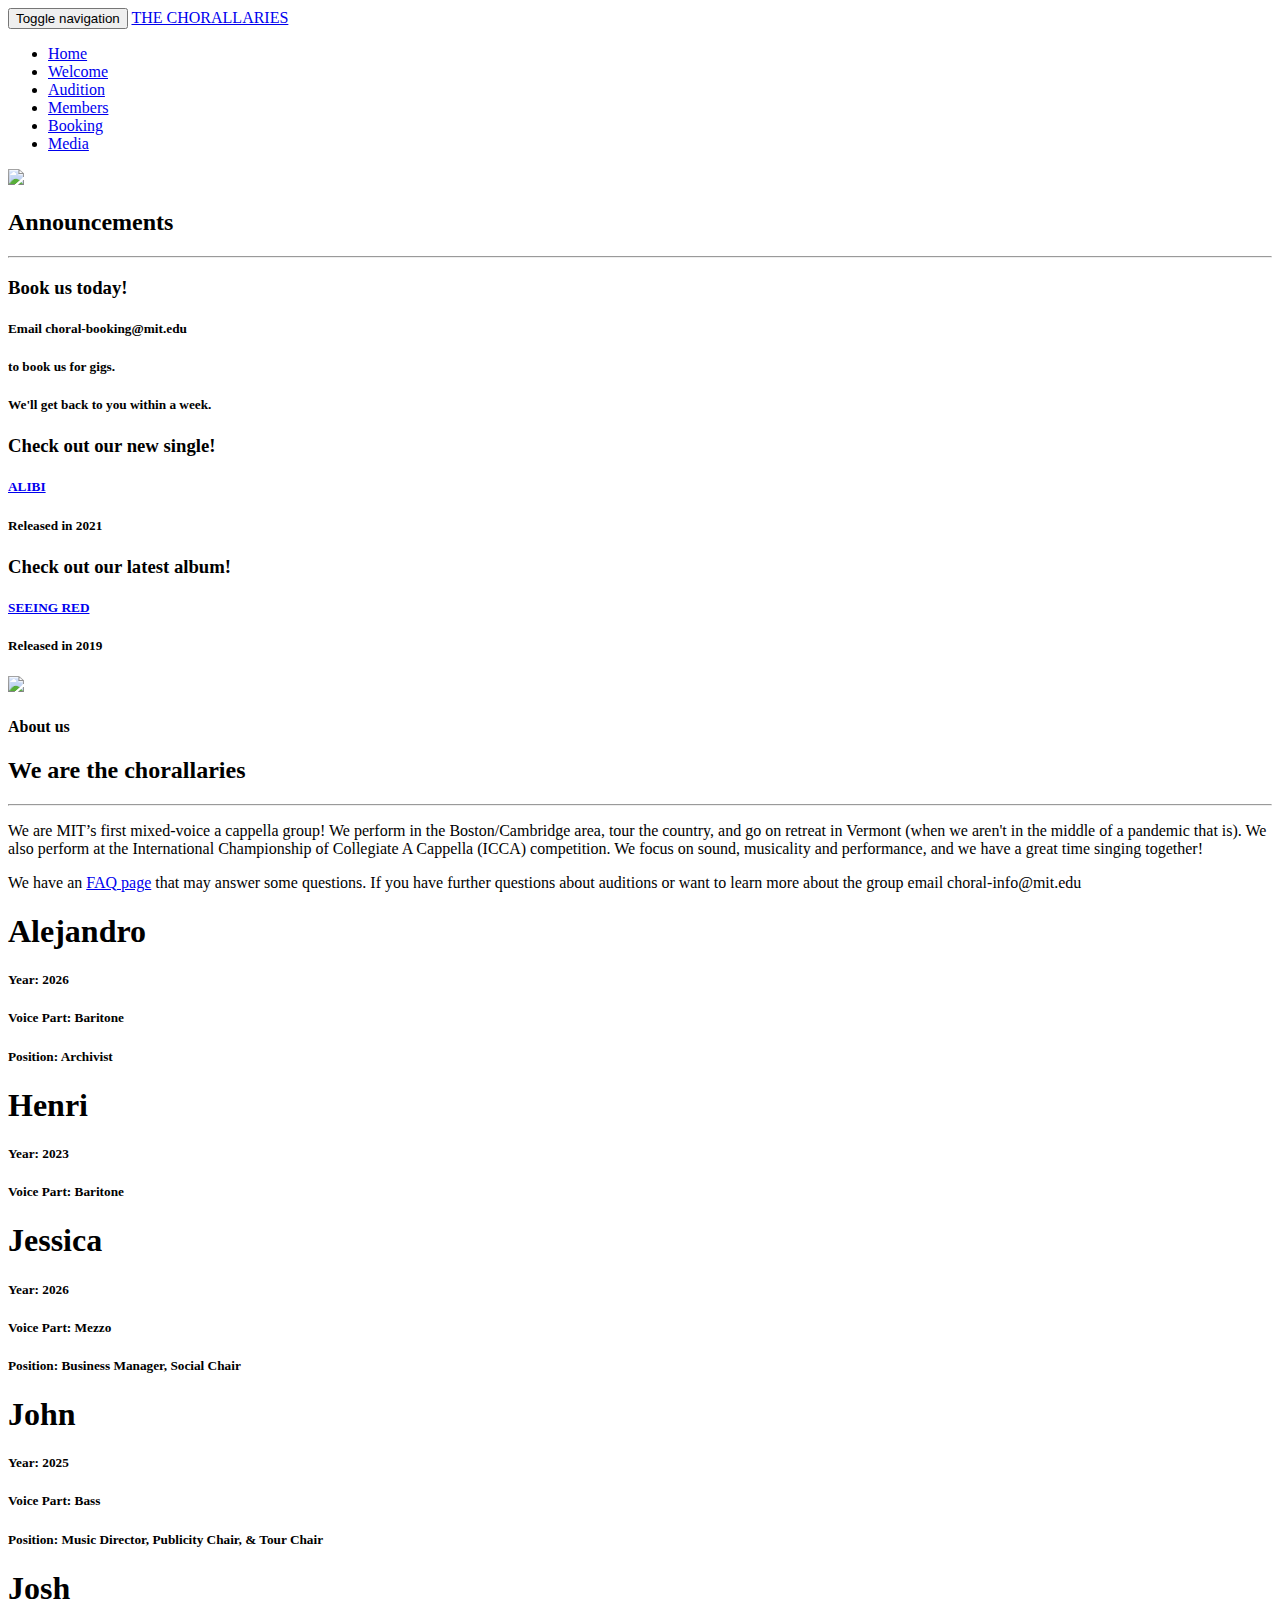
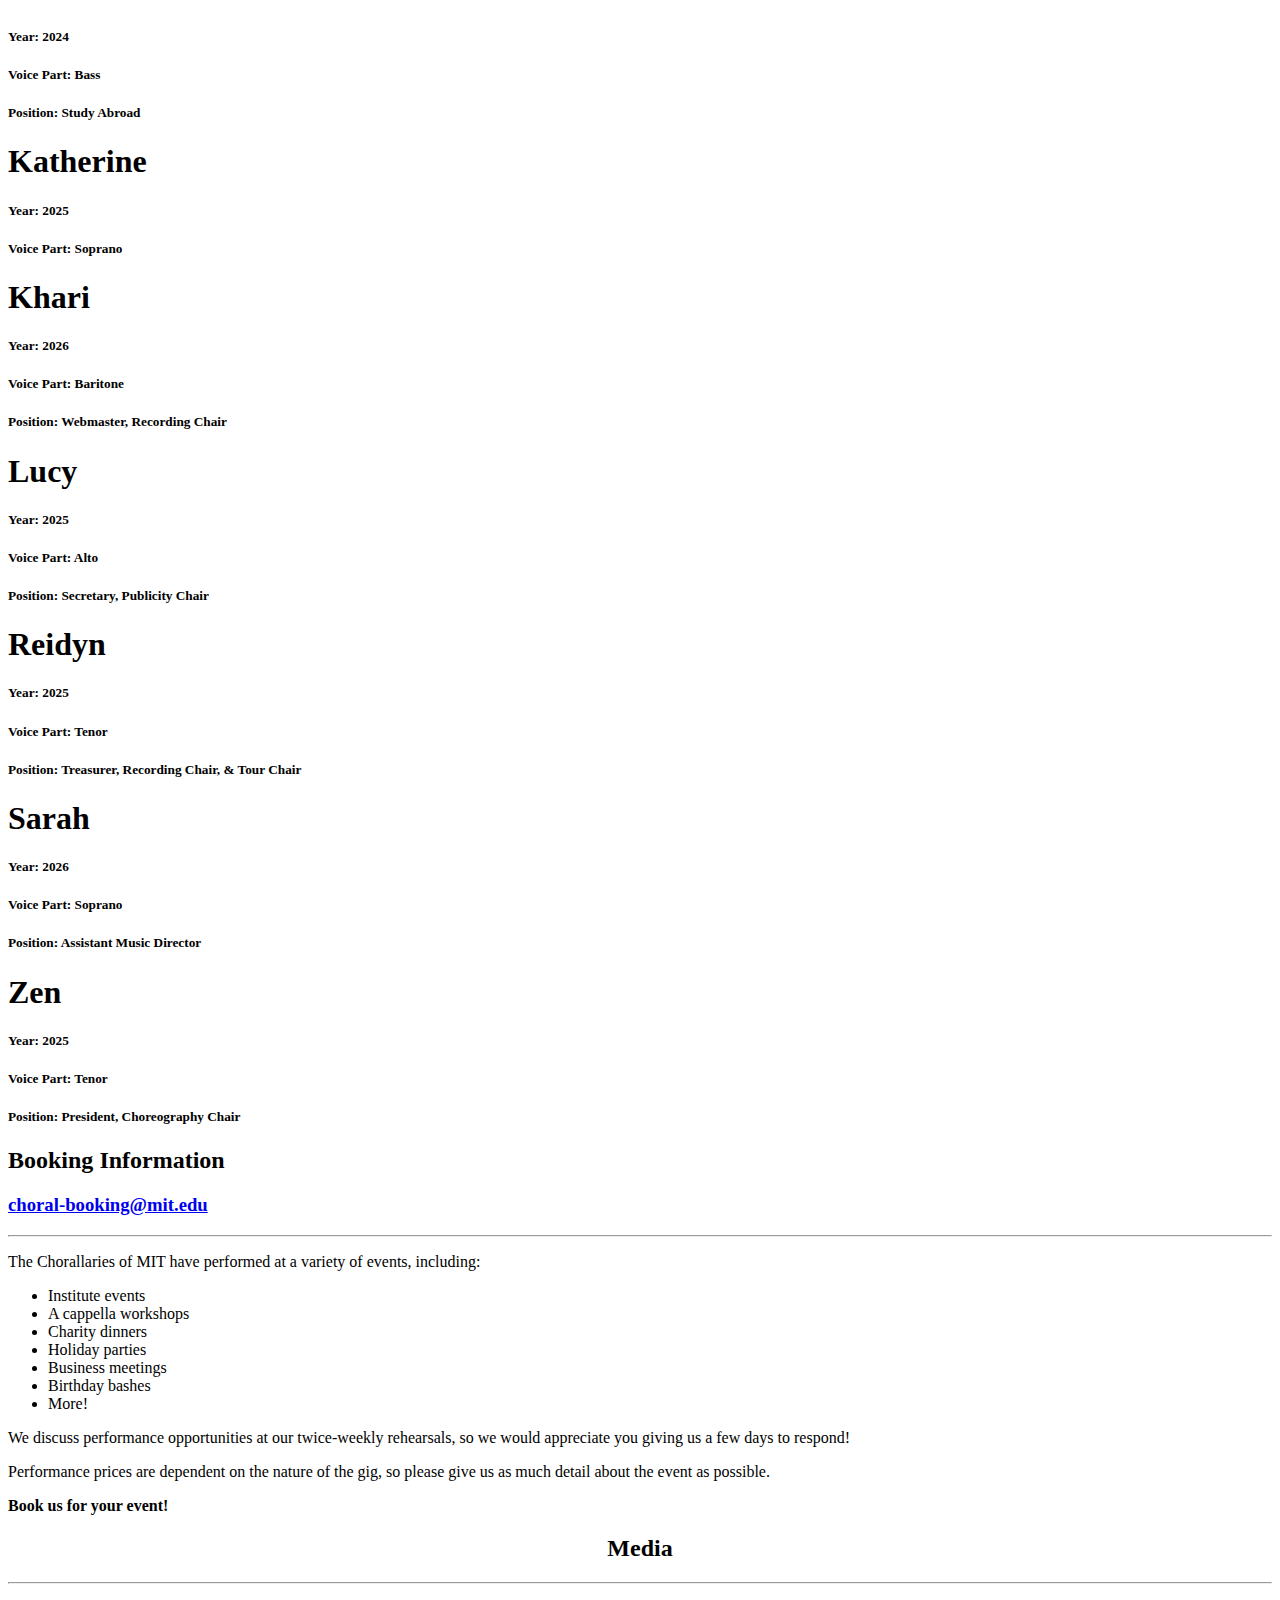
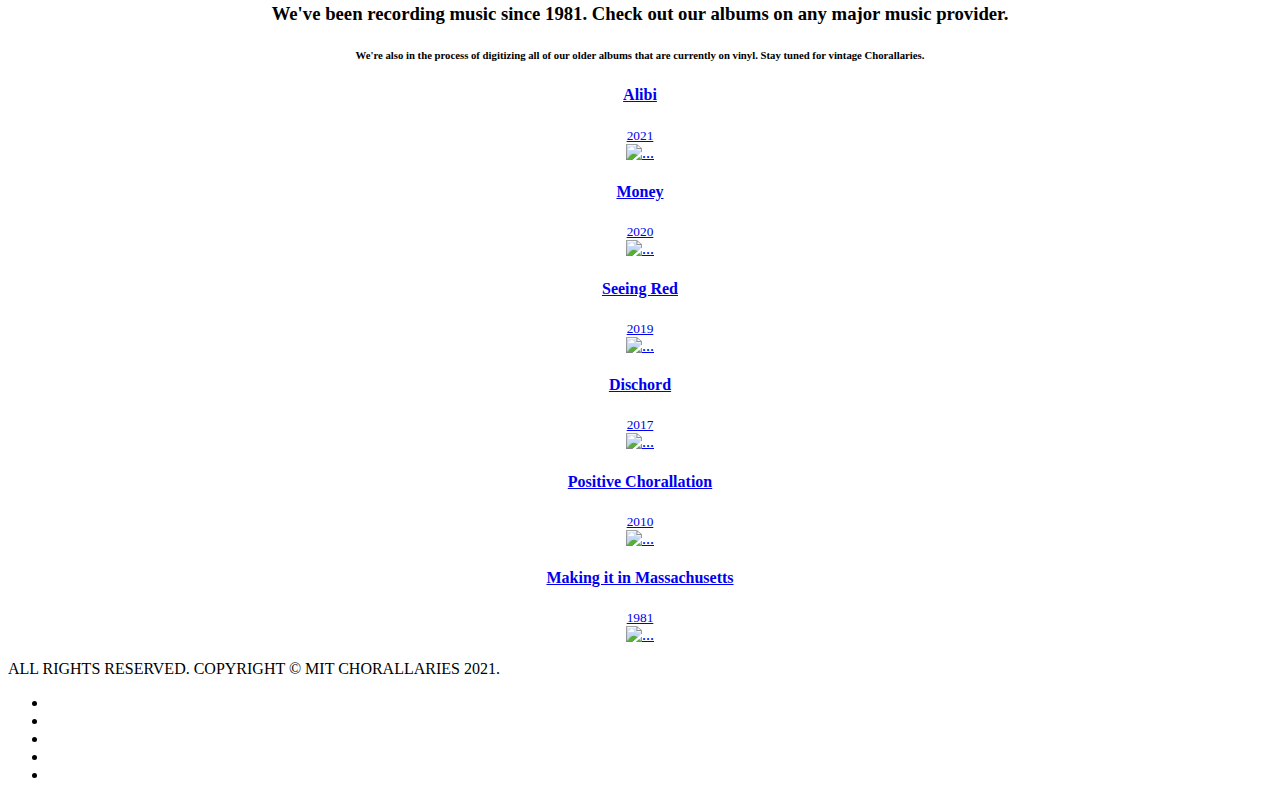
==== index.html @ 661254ae "Add files via upload" ====
<!DOCTYPE html>
<html lang="en">
  <head>
    <!-- Basic Page Needs
    ================================================== -->
    <meta charset="utf-8">
    <!--[if IE]><meta http-equiv="x-ua-compatible" content="IE=9" /><![endif]-->
    <meta name="viewport" content="width=device-width, initial-scale=1">
    <title>The Chorallaries of MIT</title>
    <!--<meta name="description" content="Spirit8 is a Digital agency one page template built based on bootstrap framework. This template is design by Robert Berki and coded by Jenn Pereira. It is simple, mobile responsive, perfect for portfolio and agency websites. Get this for free exclusively at ThemeForces.com">-->
    <!--<meta name="keywords" content="bootstrap theme, portfolio template, digital agency, onepage, mobile responsive, spirit8, free website, free theme, themeforces themes, themeforces wordpress themes, themeforces bootstrap theme">-->
    <!--<meta name="author" content="ThemeForces.com">-->

    <!-- Favicons
    ================================================== -->
    <link rel="shortcut icon" href="img/favicon.ico" type="image/x-icon">
    <link rel="apple-touch-icon" href="img/apple-touch-icon.png">
    <link rel="apple-touch-icon" sizes="72x72" href="img/apple-touch-icon-72x72.png">
    <link rel="apple-touch-icon" sizes="114x114" href="img/apple-touch-icon-114x114.png">

    <!-- Bootstrap -->
    <link rel="stylesheet" type="text/css"  href="css/bootstrap.css">
    <link rel="stylesheet" type="text/css" href="fonts/font-awesome/css/font-awesome.css">

    <!-- Slider
    ================================================== -->
    <link href="css/owl.carousel.css" rel="stylesheet" media="screen">
    <link href="css/owl.theme.css" rel="stylesheet" media="screen">

    <!-- Stylesheet
    ================================================== -->
    <link rel="stylesheet" type="text/css"  href="css/style_test.css">
    <link rel="stylesheet" type="text/css" href="css/responsive.css">
    <link rel="stylesheet" type="text/css" href="css/mb.YTPlayer.css">

    <link href='http://fonts.googleapis.com/css?family=Lato:100,300,400,700,900,100italic,300italic,400italic,700italic,900italic' rel='stylesheet' type='text/css'>
    <link href='http://fonts.googleapis.com/css?family=Open+Sans:300italic,400italic,600italic,700italic,800italic,700,300,600,800,400' rel='stylesheet' type='text/css'>

    <script type="text/javascript" src="js/modernizr.custom.js"></script>

    <!-- HTML5 shim and Respond.js for IE8 support of HTML5 elements and media queries -->
    <!-- WARNING: Respond.js doesn't work if you view the page via file:// -->
    <!--[if lt IE 9]>
      <script src="https://oss.maxcdn.com/html5shiv/3.7.2/html5shiv.min.js"></script>
      <script src="https://oss.maxcdn.com/respond/1.4.2/respond.min.js"></script>
    <![endif]-->
  </head>
  <body>
    <!-- Navigation
    ==========================================-->
    <nav id="tf-menu" class="navbar navbar-default navbar-fixed-top">
      <div class="container">
        <!-- Brand and toggle get grouped for better mobile display -->
        <div class="navbar-header">
          <button type="button" class="navbar-toggle collapsed" data-toggle="collapse" data-target="#bs-example-navbar-collapse-1">
            <span class="sr-only">Toggle navigation</span>
            <span class="icon-bar"></span>
            <span class="icon-bar"></span>
            <span class="icon-bar"></span>
          </button>
          <a class="navbar-brand" href="index.html">THE CHORALLARIES</a>
        </div>

        <!-- Collect the nav links, forms, and other content for toggling -->
        <div class="collapse navbar-collapse" id="bs-example-navbar-collapse-1">
          <ul class="nav navbar-nav navbar-right">
            <li><a href="#tf-home" class="page-scroll">Home</a></li>
            <li><a href="#tf-about" class="page-scroll">Welcome</a></li>
            <li><a href="audition.html" class="page-scroll">Audition</a></li>
            <li><a href="#tf-services" class="page-scroll">Members</a></li>
            <li><a href="#tf-contact" class="page-scroll">Booking</a></li>
            <li><a href="#tf-works" class="page-scroll">Media</a></li>
            <!--<li><a href="#tf-testimonials" class="page-scroll">Testimonials</a></li>-->

            <!--<li><a href="#tf-contact" class="page-scroll">Contact</a></li>-->
          </ul>
        </div><!-- /.navbar-collapse -->
      </div><!-- /.container-fluid -->
    </nav>

    <div id="video" class="player"
      data-property="{videoURL:'http://youtu.be/-U36eLEZrEY',containment:'body',startAt:0,mute:true,autoPlay:true,loop:true,opacity:1,showControls:false,addRaster:true,optimizeDisplay:true, realfullscreen:true}"></div>
    <!-- <div id="video" class="player"
      data-property="{videoURL:'https://youtu.be/sCrczUH6OFA',containment:'body',startAt:4,mute:true,autoPlay:true,loop:true,opacity:1,showControls:false,addRaster:true,optimizeDisplay:true, realfullscreen:true}"></div> -->

    <!-- Home Page
    ==========================================-->
    <div id="tf-home" class="text-center">
        <div class="overlay">
            <div class="content">
                <img src="./img/chorallaries.svg" id="choral-logo">
                </br>

                <a href="#tf-about" class="fa fa-angle-down page-scroll"></a>
            </div>
        </div>
    </div>


    <!-- Announcements Section
    ==========================================-->
    <div id="tf-announce">
      <div class="container">
          <div class="section-title center">
              <h2 class="white"><strong>Announcements</strong></h2>
              <div class="line">
                  <hr>
              </div>
          </div>
          <div id="announcements" class="owl-carousel owl-theme">
              <div class="item announcement">
                <h3>Book us today!</h3>
                <h5>Email choral-booking@mit.edu</h5>
                <h5>to book us for gigs.</h5>
                <h5>We'll get back to you within a week.</h5>
              </div>
              <div class="item announcement">
                <h3>Check out our new single!</h3>
                <h5> <a href="https://open.spotify.com/album/1JZNjD0vmPeFKINmmzZa8t?si=luFmV874TG2SC8WTlwParQ&dl_branch=1" class="centered">ALIBI</a></h5>
                <h5>Released in 2021</h5>
              </div>

              <div class="item announcement">
                <h3>Check out our latest album!</h3>
                <h5> <a href="https://open.spotify.com/album/2WFRhqkwnw6udm26qTQC5x" class="centered"> SEEING RED</a></h5>
                <h5>Released in 2019</h5>

              </div>
          </div>
      </div>
    </div>

    <!-- About Us Page
    ==========================================-->
    <div id="tf-about">
        <div class="container">
            <div class="row">
                <div class="col-md-6">
                    <img src="img/fullgroup_new.jpg" class="img-responsive">
                </div>
                <div class="col-md-6">
                    <div class="about-text">
                        <div class="section-title">
                            <h4>About us</h4>
                            <h2>We are <strong>the chorallaries</strong></h2>
                            <hr>
                            <div class="clearfix"></div>
                        </div>
                        <p class="intro">We are MIT’s first mixed-voice a cappella group! We perform in the Boston/Cambridge area, tour the country, and go on retreat in Vermont (when we aren't in the middle of a pandemic that is). We also perform at the International Championship of Collegiate A Cappella (ICCA) competition. We focus on sound, musicality and performance, and we have a great time singing together!</p>
                        <p class="intro">We have an <a href="https://docs.google.com/document/d/19ua6wtUWtY55feVGddshd3PFozPJJdNynRvih-RJWZc/edit?usp=sharing" class="centered">FAQ page</a> that may answer some questions. If you have further questions about auditions or want to learn more about the group email choral-info@mit.edu</p>
                    </div>
                </div>
            </div>
        </div>
    </div>

    <!-- Mailing List
    ==========================================-->
    <!--
    <div id="tf-team" class="text-center">
        <div class="overlay" id="audition-wrapper">
            <div id="audition-display" class="container audition-display">
                <div class="section-title center no-pad">
                  <div class="row">
                      <h2>Interested in <strong>Auditions?</strong></h2>
                      <div class="line">
                          <hr>
                      </div>
                  </div>
                  <div class="row">
                    <div class="col-sm-6 col-sm-offset-3">
                      <p>Come by our booth at the Activities Midway to <strong>sign up for a slot</strong></p>
                      <p>September 2, 2016</p>
                      </br>
                      <div class="row audition-desc">
                        <div class="col-sm-6">
                          <p>Each audition is 7 minutes long, including a few warm-ups followed by a solo of your choice. This is where you really get to strut your stuff, so pick a song that really shows off your voice! The solo is the only thing you need to prepare in advance.</p>
                        </div>
                        <div class="col-sm-6">
                          <p>After we hear all of our auditionees, we invite a select group back for callbacks, where you get to sing with current Chorallaries and learn some of our repertoire! We know your schedule is full, so we offer two callback times: one in the morning, and one in the afternoon. In between, enjoy an informal Chorallaries concert and (the best part…) free lunch on us!</p>
                        </div>
                      </div>
                      </br>
                    </div>
                  </div>
                </div>

    <iframe src="https://docs.google.com/forms/d/e/1FAIpQLSejD0YA98l-Dfz_6KGfYv1JtgO2YcFJxJYhXpRT8_Gl_ZoCkw/viewform?embedded=true" width="760" height="500" frameborder="0" marginheight="0" marginwidth="0">Loading...</iframe>
    <div>
    <button id="mailing-btn" class="btn tf-btn btn-default btn-center" type="submit">Join our mailing list!</button>
</div>
            </div>
        </div>
    </div>
    -->

    <!-- Members Section
    ==========================================-->
    <div id="tf-services" class="text-center">
        <div class="container member-section-wrapper">

          <div id="members-overlay">

            <div class="member-row-wrapper row1">
              <div class="member overlay" id="overlay1" style="left: 0%;">
                <h1 class="member-name">Alejandro</h1>
                <h5 class="member-desc year">Year: 2026</h5>
                <h5 class="member-desc voice">Voice Part: Baritone</h5>
              <h5 class="member-desc position">Position: Archivist</h5></div>
              <div class="member overlay" id="overlay4" style="left: 20%;">
                <h1 class="member-name">Henri</h1>
                <h5 class="member-desc year">Year: 2023</h5>
                <h5 class="member-desc voice">Voice Part: Baritone</h5>
              </div>
              <div class="member overlay" id="overlay5" style="left: 40%;">
                <h1 class="member-name">Jessica</h1>
                <h5 class="member-desc year">Year: 2026</h5>
                <h5 class="member-desc voice">Voice Part: Mezzo</h5>
              <h5 class="member-desc position">Position: Business Manager, Social Chair</h5></div>
              <div class="member overlay" id="overlay6" style="left: 60%;">
                <h1 class="member-name">John</h1>
                <h5 class="member-desc year">Year: 2025</h5>
                <h5 class="member-desc voice">Voice Part: Bass</h5>
                <h5 class="member-desc position">Position: Music Director, Publicity Chair, &amp; Tour Chair</h5>
              </div>
			  <div class="member overlay" id="overlay7" style="left: 80%;">
                <h1 class="member-name">Josh</h1>
                <h5 class="member-desc year">Year: 2024</h5>
                <h5 class="member-desc voice">Voice Part: Bass</h5>
                <h5 class="member-desc position">Position: Study Abroad</h5>
              </div>
			</div>

            <div class="member-row-wrapper row2">
              
              
              <div class="member overlay" id="overlay8" style="left: 20%;">
                <h1 class="member-name">Katherine</h1>
                <h5 class="member-desc year">Year: 2025</h5>
                <h5 class="member-desc voice">Voice Part: Soprano</h5>
                
              </div>
              <div class="member overlay" id="overlay9" style="left: 40%;">
                <h1 class="member-name">Khari</h1>
                <h5 class="member-desc year">Year: 2026</h5>
                <h5 class="member-desc voice">Voice Part: Baritone</h5>
              <h5 class="member-desc position">Position: Webmaster, Recording Chair</h5></div>
              <div class="member overlay" id="overlay10" style="left: 60%;">
                <h1 class="member-name">Lucy</h1>
                <h5 class="member-desc year">Year: 2025</h5>
                <h5 class="member-desc voice">Voice Part: Alto</h5>
              <h5 class="member-desc position">Position: Secretary, Publicity Chair</h5></div>
            </div>

            <div class="member-row-wrapper row3">
              
              <div class="member overlay" id="overlay12" style="left: 20%;">
                <h1 class="member-name">Reidyn</h1>
                <h5 class="member-desc year">Year: 2025</h5>
                <h5 class="member-desc voice">Voice Part: Tenor</h5>
                <h5 class="member-desc position">Position: Treasurer, Recording Chair, &amp; Tour Chair</h5>
              </div>
              <div class="member overlay" id="overlay13" style="left: 40%;">
                <h1 class="member-name">Sarah</h1>
                <h5 class="member-desc year">Year: 2026</h5>
                <h5 class="member-desc voice">Voice Part: Soprano</h5>
              <h5 class="member-desc position">Position: Assistant Music Director</h5></div>
              <div class="member overlay" id="overlay14" style="left: 60%;">
                <h1 class="member-name">Zen</h1>
                <h5 class="member-desc year">Year: 2025</h5>
                <h5 class="member-desc voice">Voice Part: Tenor</h5>
                <h5 class="member-desc position">Position: President, Choreography Chair</h5>
              </div>
            </div>

          </div>

            <div id="members-content">

              <div class="member-row-wrapper row1">
                <div class="member" id="member1" style="left: 0%;"></div>
                <div class="member" id="member4" style="left: 20%;"></div>
                <div class="member" id="member5" style="left: 40%;"></div>
				<div class="member" id="member6" style="left: 60%;"></div>
				<div class="member" id="member7" style="left: 80%;"></div>
			  </div>

              <div class="member-row-wrapper row2">
                <div class="member" id="member8" style="left: 20%;"></div>
                <div class="member" id="member9" style="left: 40%;"></div>
                <div class="member" id="member10" style="left: 60%;"></div>
              </div>
			  
              <div class="member-row-wrapper row3">
                
                <div class="member" id="member12" style="left: 20%;"></div>
                <div class="member" id="member13" style="left: 40%;"></div>
                <div class="member" id="member14" style="left: 60%;"></div>
              </div>

            </div>
		
		</div>
	
	</div>
		
		
    <!-- Testimonials Section
    ==========================================-->
    <!--<div id="tf-testimonials" class="text-center">-->
        <!--<div class="overlay">-->
            <!--<div class="container">-->
                <!--<div class="section-title center">-->
                    <!--<h2><strong>Our clients’</strong> testimonials</h2>-->
                    <!--<div class="line">-->
                        <!--<hr>-->
                    <!--</div>-->
                <!--</div>-->
                <!--<div class="row">-->
                    <!--<div class="col-md-8 col-md-offset-2">-->
                        <!--<div id="testimonial" class="owl-carousel owl-theme">-->
                            <!--<div class="item">-->
                                <!--<h5>This book is a treatise on the theory of ethics, very popular during the Renaissance. The first line of Lorem Ipsum, "Lorem ipsum dolor sit amet..", comes from a line in section 1.10.32.</h5>-->
                                <!--<p><strong>Dean Martin</strong>, CEO Acme Inc.</p>-->
                            <!--</div>-->

                            <!--<div class="item">-->
                                <!--<h5>This book is a treatise on the theory of ethics, very popular during the Renaissance. The first line of Lorem Ipsum, "Lorem ipsum dolor sit amet..", comes from a line in section 1.10.32.</h5>-->
                                <!--<p><strong>Dean Martin</strong>, CEO Acme Inc.</p>-->
                            <!--</div>-->

                            <!--<div class="item">-->
                                <!--<h5>This book is a treatise on the theory of ethics, very popular during the Renaissance. The first line of Lorem Ipsum, "Lorem ipsum dolor sit amet..", comes from a line in section 1.10.32.</h5>-->
                                <!--<p><strong>Dean Martin</strong>, CEO Acme Inc.</p>-->
                            <!--</div>-->
                        <!--</div>-->
                    <!--</div>-->
                <!--</div>-->
            <!--</div>-->
        <!--</div>-->
    <!--</div>-->

    <!-- Booking Section
    ==========================================-->
    <div id="tf-contact" class="text-center">
        <div class="container">

            <div class="row">
                <div class="col-md-6 col-md-offset-3">

                    <div class="section-title center">
                        <h2><strong>Booking</strong> Information</h2>
                        <h3><a href="mailto:choral-booking@mit.edu">choral-booking@mit.edu</a></h3>
                        <div class="line">
                            <hr>
                        </div>
                        <div class="clearfix"></div>
                    </div>

                    <div class="row">
                      <div class="col-md-12">
                      </div>
                    </div>

                    <div class="row">
                      <div class="col-sm-6 contact-desc">
                          <p>The Chorallaries of MIT have performed at a variety of events, including:</p>
                          <ul class="about-list">
                            <li>
                              <span class="fa fa-dot-circle-o"></span> Institute events
                            </li>
                            <li>
                              <span class="fa fa-dot-circle-o"></span> A cappella workshops
                            </li>
                            <li>
                              <span class="fa fa-dot-circle-o"></span> Charity dinners
                            </li>
                            <li>
                              <span class="fa fa-dot-circle-o"></span> Holiday parties
                            </li>
                            <li>
                              <span class="fa fa-dot-circle-o"></span> Business meetings
                            </li>
                            <li>
                              <span class="fa fa-dot-circle-o"></span> Birthday bashes
                            </li>
                            <li>
                              <span class="fa fa-dot-circle-o"></span> More!
                            </li>
                          </ul>
                      </div>
                      <div class="col-sm-6 contact-desc">
                          <p>We discuss performance opportunities at our twice-weekly rehearsals, so we would appreciate you giving us a few days to respond!</p>
                          <p>Performance prices are dependent on the nature of the gig, so please give us as much detail about the event as possible.</p>
                          <p><strong>Book us for your event!</strong></p>
                      </div>
                    </div>

                </div>
            </div>

        </div>
    </div>

    <!-- Portfolio Section
    ==========================================-->
    <div id="tf-works" class="portfolio">
        <div class="container" align="center">
            <div class="section-title text-center center">
                <h2 class="white"><strong>Media</strong></h2>
                <div class="line">
                    <hr>
                </div>
                <div>
                  <div class="clearfix"></div>
                  <h3>We've been recording music since 1981. Check out our albums on any major music provider.</h3>
                  <h6>We're also in the process of digitizing all of our older albums that are currently on vinyl. Stay tuned for vintage Chorallaries.</h6>
                </div>
            </div>
            <div class="space"></div>
            <!--first row of albums -->
            <div id="lightbox" class="row">
                <div class="col-md-4 stereophony"> <!--col-md controls the width  -->
                    <div class="portfolio-item">
                        <div class="hover-bg">
                            <a href="https://open.spotify.com/album/1JZNjD0vmPeFKINmmzZa8t?si=luFmV874TG2SC8WTlwParQ&dl_branch=1" class="centered">
                                <div class="hover-text">
                                    <h4>Alibi</h4>
                                    <small>2021</small>
                                    <div class="clearfix"></div>
                                    <i class="fa fa-spotify"></i>
                                </div>
                                <img src="img/album/alibi.png" class="img-responsive" alt="..." href="https://www.google.com/">
                            </a>
                        </div>
                    </div>
                </div>
                <div class="col-md-4 stereophony"> <!--col-md controls the width  -->
                    <div class="portfolio-item">
                        <div class="hover-bg">
                            <a href="https://open.spotify.com/album/4Lv80IFjoP0VyXWX7w97e8" class="centered">
                                <div class="hover-text">
                                    <h4>Money</h4>
                                    <small>2020</small>
                                    <div class="clearfix"></div>
                                    <i class="fa fa-spotify"></i>
                                </div>
                                <img src="img/album/money.jpg" class="img-responsive" alt="..." href="https://www.google.com/">
                            </a>
                        </div>
                    </div>
                </div>
                <div class="col-md-4 stereophony">
                    <div class="portfolio-item">
                        <div class="hover-bg">
                            <a href="https://open.spotify.com/album/2WFRhqkwnw6udm26qTQC5x" class="centered">
                                <div class="hover-text">
                                    <h4>Seeing Red</h4>
                                    <small>2019</small>
                                    <div class="clearfix"></div>
                                    <i class="fa fa-spotify"></i>
                                </div>
                                <img src="img/album/seeingred.jpg" class="img-responsive" alt="..." href="https://www.google.com/">
                            </a>
                        </div>
                    </div>
                </div>
            </div>

            <!--second row of albums -->
            <div id="lightbox" class="row">
              <div class="col-md-4 dischord">
                    <div class="portfolio-item">
                        <div class="hover-bg">
                            <a href="https://open.spotify.com/album/0XGbdK8i9oKNz8wa87dh8T" class="centered" >
                                <div class="hover-text">
                                    <h4>Dischord</h4>
                                    <small>2017</small>
                                    <div class="clearfix"></div>
                                    <i class="fa fa-spotify"></i>
                                </div>
                                <img src="img/album/discord.png" class="img-responsive" alt="...">
                            </a>
                        </div>
                    </div>
                </div>
                <div class="col-md-4 positive">
                    <div class="portfolio-item">
                        <div class="hover-bg">
                            <a href="https://open.spotify.com/album/1PKnfLNvFz7b62vjxs0YBD" class="centered">
                                <div class="hover-text">
                                    <h4>Positive Chorallation</h4>
                                    <small>2010</small>
                                    <div class="clearfix"></div>
                                    <i class="fa fa-spotify"></i>
                                </div>
                                <img src="img/album/positive_choral.jpg" class="img-responsive" alt="...">
                            </a>
                        </div>
                    </div>
                </div>
                <!-- <div class="col-md-4 stereophony">
                    <div class="portfolio-item">
                        <div class="hover-bg">
                            <a href="https://open.spotify.com/album/09aLYQHKgIQtqerYoVsG6e" class="centered">
                                <div class="hover-text">
                                    <h4>Stereophony</h4>
                                    <small>2004</small>
                                    <div class="clearfix"></div>
                                    <i class="fa fa-spotify"></i>
                                </div>
                                <img src="img/album/stereophony.jpg" class="img-responsive" alt="..." href="https://www.google.com/">
                            </a>
                        </div>
                    </div>
                </div> -->
                <div class="col-md-4 miim">
                    <div class="portfolio-item">
                        <div class="hover-bg">
                            <a href="https://open.spotify.com/album/6cNEnZ2FhGAo8YQoyEvuXo" class="centered">
                                <div class="hover-text">
                                    <h4>Making it in Massachusetts</h4>
                                    <small>1981</small>
                                    <div class="clearfix"></div>
                                    <i class="fa fa-spotify"></i>
                                </div>
                                <img src="img/album/makinginmass.png" class="img-responsive" alt="...">
                            </a>
                        </div>
                    </div>
                </div>
            </div>
        </div>
    </div>

    <nav id="footer">
        <div class="container">
            <div class="pull-left fnav">
                <p>ALL RIGHTS RESERVED. COPYRIGHT © MIT CHORALLARIES 2021. </p>
            </div>
            <div class="pull-right fnav">
                <ul class="footer-social">
                    <li><a href="https://www.facebook.com/ChorallariesOfMIT/?fref=ts"><i class="fa fa-facebook"></i></a></li>
                    <li><a href="https://open.spotify.com/artist/6qGcYuAd3WgLEgIywitbtn"><i class="fa fa-spotify"></i></a></li>
                    <li><a href="https://www.youtube.com/user/ChorallariesOfMIT"><i class="fa fa-youtube"></i></a></li>
                    <li><a href="https://www.instagram.com/the_chorallaries_of_mit/"><i class="fa fa-instagram"></i></a></li>
                    <li><a href="mailto:choral-info@mit.edu"><i class="fa fa-envelope-o"></i></a></li>
                </ul>
            </div>
        </div>
    </nav>


    <!-- jQuery (necessary for Bootstrap's JavaScript plugins) -->
    <script src="https://ajax.googleapis.com/ajax/libs/jquery/1.11.1/jquery.min.js"></script>
    <script type="text/javascript" src="js/jquery.1.11.1.js"></script>
    <!-- Include all compiled plugins (below), or include individual files as needed -->
    <script type="text/javascript" src="js/bootstrap.js"></script>
    <script type="text/javascript" src="js/SmoothScroll.js"></script>
    <script type="text/javascript" src="js/jquery.isotope.js"></script>

    <script src="js/owl.carousel.js"></script>
    <script src="js/jquery.mb.YTPlayer.min.js"></script>

    <!-- Javascripts
    ================================================== -->
    <script type="text/javascript" src="js/main.js"></script>
    <script type="text/javascript" src="js/positioning_test.js"></script>
    <script type="text/javascript" src="./js/videos.js"></script>

  </body>
</html>
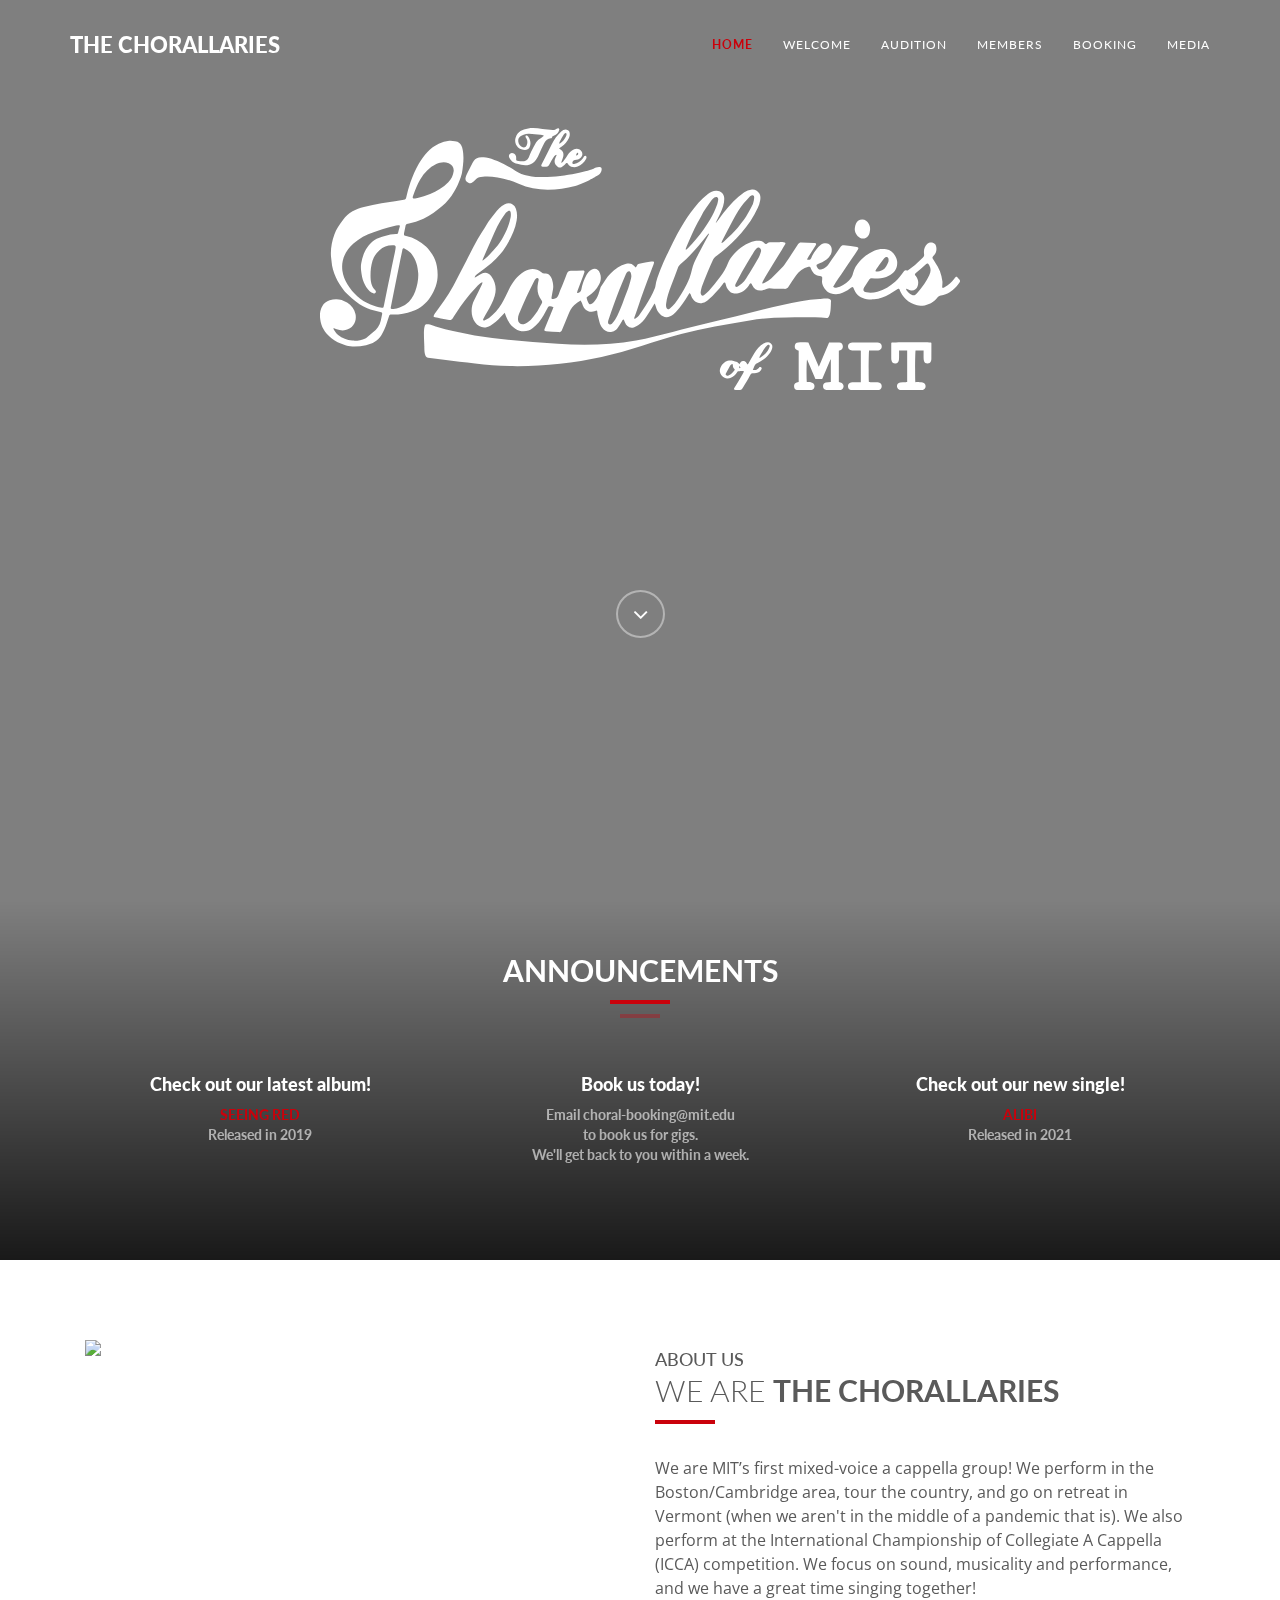
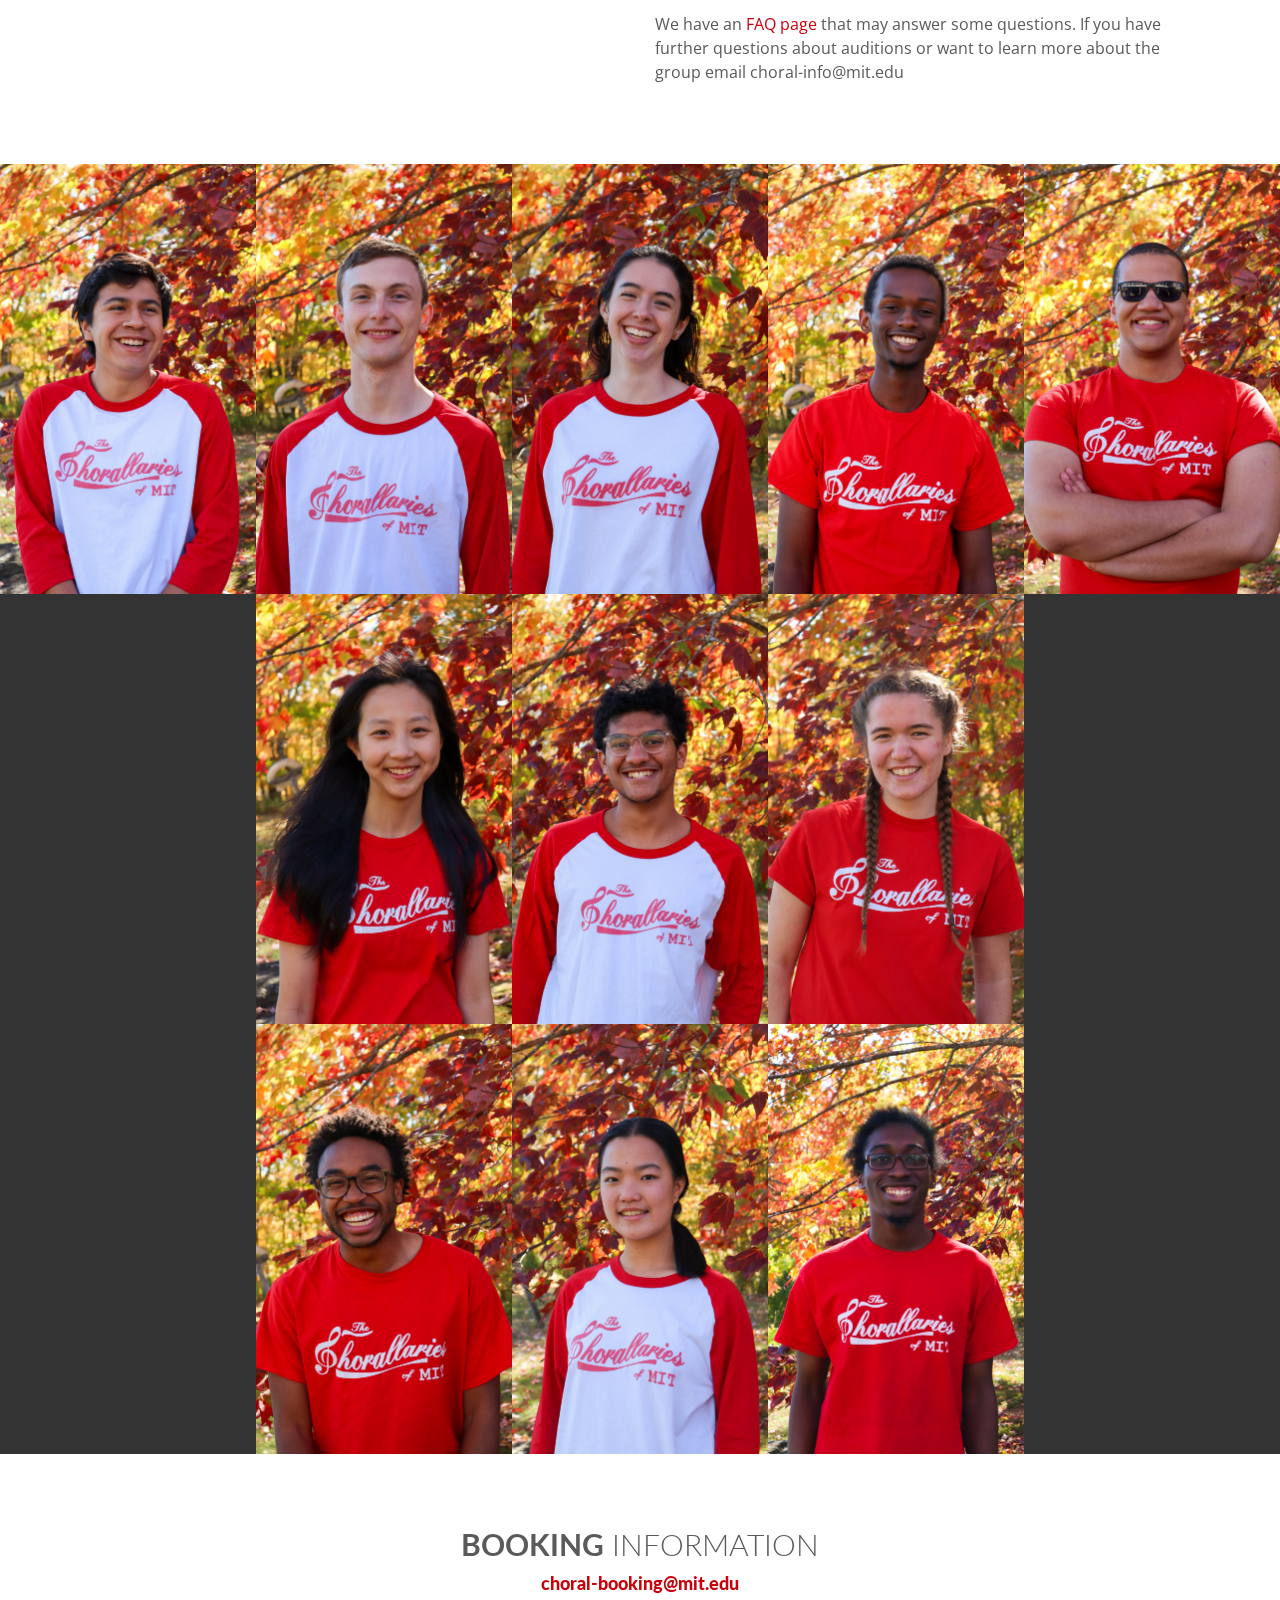
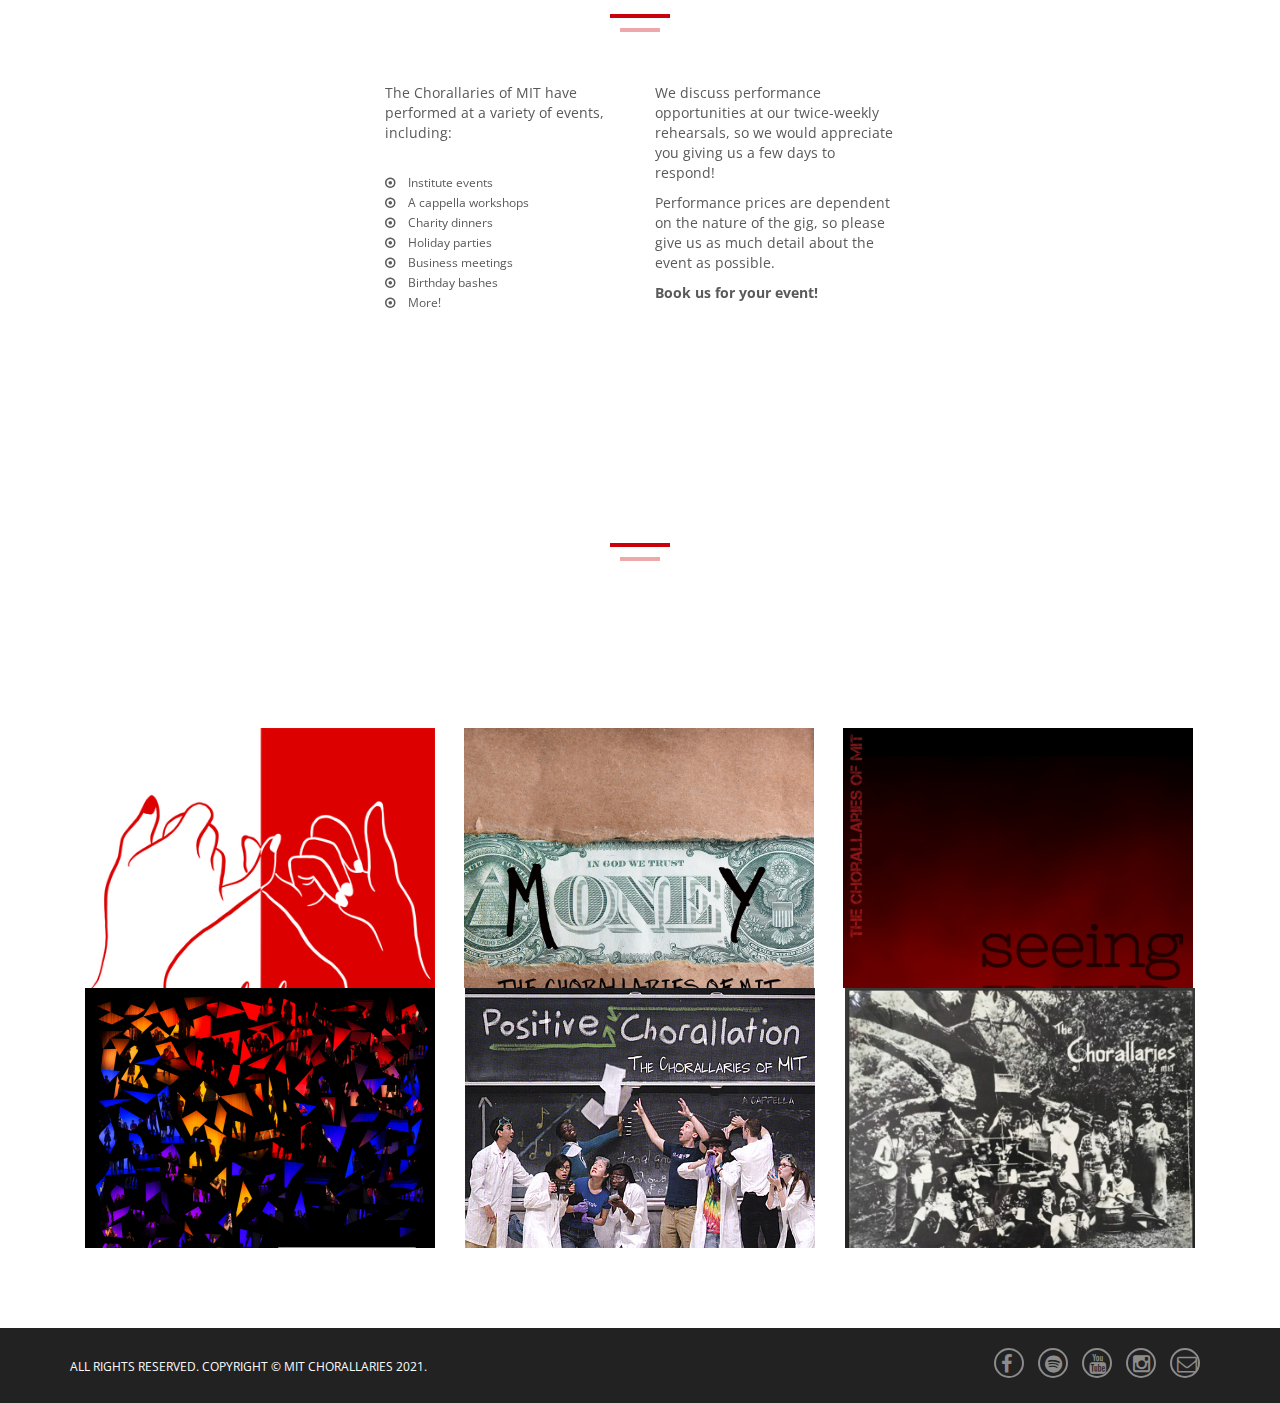
==== commit 67119303: "pray this works" ====
--- a/index.html
+++ b/index.html
@@ -1,573 +1,573 @@
-
-<!DOCTYPE html>
-<html lang="en">
-  <head>
-    <!-- Basic Page Needs
-    ================================================== -->
-    <meta charset="utf-8">
-    <!--[if IE]><meta http-equiv="x-ua-compatible" content="IE=9" /><![endif]-->
-    <meta name="viewport" content="width=device-width, initial-scale=1">
-    <title>The Chorallaries of MIT</title>
-    <!--<meta name="description" content="Spirit8 is a Digital agency one page template built based on bootstrap framework. This template is design by Robert Berki and coded by Jenn Pereira. It is simple, mobile responsive, perfect for portfolio and agency websites. Get this for free exclusively at ThemeForces.com">-->
-    <!--<meta name="keywords" content="bootstrap theme, portfolio template, digital agency, onepage, mobile responsive, spirit8, free website, free theme, themeforces themes, themeforces wordpress themes, themeforces bootstrap theme">-->
-    <!--<meta name="author" content="ThemeForces.com">-->
-
-    <!-- Favicons
-    ================================================== -->
-    <link rel="shortcut icon" href="img/favicon.ico" type="image/x-icon">
-    <link rel="apple-touch-icon" href="img/apple-touch-icon.png">
-    <link rel="apple-touch-icon" sizes="72x72" href="img/apple-touch-icon-72x72.png">
-    <link rel="apple-touch-icon" sizes="114x114" href="img/apple-touch-icon-114x114.png">
-
-    <!-- Bootstrap -->
-    <link rel="stylesheet" type="text/css"  href="css/bootstrap.css">
-    <link rel="stylesheet" type="text/css" href="fonts/font-awesome/css/font-awesome.css">
-
-    <!-- Slider
-    ================================================== -->
-    <link href="css/owl.carousel.css" rel="stylesheet" media="screen">
-    <link href="css/owl.theme.css" rel="stylesheet" media="screen">
-
-    <!-- Stylesheet
-    ================================================== -->
-    <link rel="stylesheet" type="text/css"  href="css/style_test.css">
-    <link rel="stylesheet" type="text/css" href="css/responsive.css">
-    <link rel="stylesheet" type="text/css" href="css/mb.YTPlayer.css">
-
-    <link href='http://fonts.googleapis.com/css?family=Lato:100,300,400,700,900,100italic,300italic,400italic,700italic,900italic' rel='stylesheet' type='text/css'>
-    <link href='http://fonts.googleapis.com/css?family=Open+Sans:300italic,400italic,600italic,700italic,800italic,700,300,600,800,400' rel='stylesheet' type='text/css'>
-
-    <script type="text/javascript" src="js/modernizr.custom.js"></script>
-
-    <!-- HTML5 shim and Respond.js for IE8 support of HTML5 elements and media queries -->
-    <!-- WARNING: Respond.js doesn't work if you view the page via file:// -->
-    <!--[if lt IE 9]>
-      <script src="https://oss.maxcdn.com/html5shiv/3.7.2/html5shiv.min.js"></script>
-      <script src="https://oss.maxcdn.com/respond/1.4.2/respond.min.js"></script>
-    <![endif]-->
-  </head>
-  <body>
-    <!-- Navigation
-    ==========================================-->
-    <nav id="tf-menu" class="navbar navbar-default navbar-fixed-top">
-      <div class="container">
-        <!-- Brand and toggle get grouped for better mobile display -->
-        <div class="navbar-header">
-          <button type="button" class="navbar-toggle collapsed" data-toggle="collapse" data-target="#bs-example-navbar-collapse-1">
-            <span class="sr-only">Toggle navigation</span>
-            <span class="icon-bar"></span>
-            <span class="icon-bar"></span>
-            <span class="icon-bar"></span>
-          </button>
-          <a class="navbar-brand" href="index.html">THE CHORALLARIES</a>
-        </div>
-
-        <!-- Collect the nav links, forms, and other content for toggling -->
-        <div class="collapse navbar-collapse" id="bs-example-navbar-collapse-1">
-          <ul class="nav navbar-nav navbar-right">
-            <li><a href="#tf-home" class="page-scroll">Home</a></li>
-            <li><a href="#tf-about" class="page-scroll">Welcome</a></li>
-            <li><a href="audition.html" class="page-scroll">Audition</a></li>
-            <li><a href="#tf-services" class="page-scroll">Members</a></li>
-            <li><a href="#tf-contact" class="page-scroll">Booking</a></li>
-            <li><a href="#tf-works" class="page-scroll">Media</a></li>
-            <!--<li><a href="#tf-testimonials" class="page-scroll">Testimonials</a></li>-->
-
-            <!--<li><a href="#tf-contact" class="page-scroll">Contact</a></li>-->
-          </ul>
-        </div><!-- /.navbar-collapse -->
-      </div><!-- /.container-fluid -->
-    </nav>
-
-    <div id="video" class="player"
-      data-property="{videoURL:'http://youtu.be/-U36eLEZrEY',containment:'body',startAt:0,mute:true,autoPlay:true,loop:true,opacity:1,showControls:false,addRaster:true,optimizeDisplay:true, realfullscreen:true}"></div>
-    <!-- <div id="video" class="player"
-      data-property="{videoURL:'https://youtu.be/sCrczUH6OFA',containment:'body',startAt:4,mute:true,autoPlay:true,loop:true,opacity:1,showControls:false,addRaster:true,optimizeDisplay:true, realfullscreen:true}"></div> -->
-
-    <!-- Home Page
-    ==========================================-->
-    <div id="tf-home" class="text-center">
-        <div class="overlay">
-            <div class="content">
-                <img src="./img/chorallaries.svg" id="choral-logo">
-                </br>
-
-                <a href="#tf-about" class="fa fa-angle-down page-scroll"></a>
-            </div>
-        </div>
-    </div>
-
-
-    <!-- Announcements Section
-    ==========================================-->
-    <div id="tf-announce">
-      <div class="container">
-          <div class="section-title center">
-              <h2 class="white"><strong>Announcements</strong></h2>
-              <div class="line">
-                  <hr>
-              </div>
-          </div>
-          <div id="announcements" class="owl-carousel owl-theme">
-              <div class="item announcement">
-                <h3>Book us today!</h3>
-                <h5>Email choral-booking@mit.edu</h5>
-                <h5>to book us for gigs.</h5>
-                <h5>We'll get back to you within a week.</h5>
-              </div>
-              <div class="item announcement">
-                <h3>Check out our new single!</h3>
-                <h5> <a href="https://open.spotify.com/album/1JZNjD0vmPeFKINmmzZa8t?si=luFmV874TG2SC8WTlwParQ&dl_branch=1" class="centered">ALIBI</a></h5>
-                <h5>Released in 2021</h5>
-              </div>
-
-              <div class="item announcement">
-                <h3>Check out our latest album!</h3>
-                <h5> <a href="https://open.spotify.com/album/2WFRhqkwnw6udm26qTQC5x" class="centered"> SEEING RED</a></h5>
-                <h5>Released in 2019</h5>
-
-              </div>
-          </div>
-      </div>
-    </div>
-
-    <!-- About Us Page
-    ==========================================-->
-    <div id="tf-about">
-        <div class="container">
-            <div class="row">
-                <div class="col-md-6">
-                    <img src="img/fullgroup_new.jpg" class="img-responsive">
-                </div>
-                <div class="col-md-6">
-                    <div class="about-text">
-                        <div class="section-title">
-                            <h4>About us</h4>
-                            <h2>We are <strong>the chorallaries</strong></h2>
-                            <hr>
-                            <div class="clearfix"></div>
-                        </div>
-                        <p class="intro">We are MIT’s first mixed-voice a cappella group! We perform in the Boston/Cambridge area, tour the country, and go on retreat in Vermont (when we aren't in the middle of a pandemic that is). We also perform at the International Championship of Collegiate A Cappella (ICCA) competition. We focus on sound, musicality and performance, and we have a great time singing together!</p>
-                        <p class="intro">We have an <a href="https://docs.google.com/document/d/19ua6wtUWtY55feVGddshd3PFozPJJdNynRvih-RJWZc/edit?usp=sharing" class="centered">FAQ page</a> that may answer some questions. If you have further questions about auditions or want to learn more about the group email choral-info@mit.edu</p>
-                    </div>
-                </div>
-            </div>
-        </div>
-    </div>
-
-    <!-- Mailing List
-    ==========================================-->
-    <!--
-    <div id="tf-team" class="text-center">
-        <div class="overlay" id="audition-wrapper">
-            <div id="audition-display" class="container audition-display">
-                <div class="section-title center no-pad">
-                  <div class="row">
-                      <h2>Interested in <strong>Auditions?</strong></h2>
-                      <div class="line">
-                          <hr>
-                      </div>
-                  </div>
-                  <div class="row">
-                    <div class="col-sm-6 col-sm-offset-3">
-                      <p>Come by our booth at the Activities Midway to <strong>sign up for a slot</strong></p>
-                      <p>September 2, 2016</p>
-                      </br>
-                      <div class="row audition-desc">
-                        <div class="col-sm-6">
-                          <p>Each audition is 7 minutes long, including a few warm-ups followed by a solo of your choice. This is where you really get to strut your stuff, so pick a song that really shows off your voice! The solo is the only thing you need to prepare in advance.</p>
-                        </div>
-                        <div class="col-sm-6">
-                          <p>After we hear all of our auditionees, we invite a select group back for callbacks, where you get to sing with current Chorallaries and learn some of our repertoire! We know your schedule is full, so we offer two callback times: one in the morning, and one in the afternoon. In between, enjoy an informal Chorallaries concert and (the best part…) free lunch on us!</p>
-                        </div>
-                      </div>
-                      </br>
-                    </div>
-                  </div>
-                </div>
-
-    <iframe src="https://docs.google.com/forms/d/e/1FAIpQLSejD0YA98l-Dfz_6KGfYv1JtgO2YcFJxJYhXpRT8_Gl_ZoCkw/viewform?embedded=true" width="760" height="500" frameborder="0" marginheight="0" marginwidth="0">Loading...</iframe>
-    <div>
-    <button id="mailing-btn" class="btn tf-btn btn-default btn-center" type="submit">Join our mailing list!</button>
-</div>
-            </div>
-        </div>
-    </div>
-    -->
-
-    <!-- Members Section
-    ==========================================-->
-    <div id="tf-services" class="text-center">
-        <div class="container member-section-wrapper">
-
-          <div id="members-overlay">
-
-            <div class="member-row-wrapper row1">
-              <div class="member overlay" id="overlay1" style="left: 0%;">
-                <h1 class="member-name">Alejandro</h1>
-                <h5 class="member-desc year">Year: 2026</h5>
-                <h5 class="member-desc voice">Voice Part: Baritone</h5>
-              <h5 class="member-desc position">Position: Archivist</h5></div>
-              <div class="member overlay" id="overlay4" style="left: 20%;">
-                <h1 class="member-name">Henri</h1>
-                <h5 class="member-desc year">Year: 2023</h5>
-                <h5 class="member-desc voice">Voice Part: Baritone</h5>
-              </div>
-              <div class="member overlay" id="overlay5" style="left: 40%;">
-                <h1 class="member-name">Jessica</h1>
-                <h5 class="member-desc year">Year: 2026</h5>
-                <h5 class="member-desc voice">Voice Part: Mezzo</h5>
-              <h5 class="member-desc position">Position: Business Manager, Social Chair</h5></div>
-              <div class="member overlay" id="overlay6" style="left: 60%;">
-                <h1 class="member-name">John</h1>
-                <h5 class="member-desc year">Year: 2025</h5>
-                <h5 class="member-desc voice">Voice Part: Bass</h5>
-                <h5 class="member-desc position">Position: Music Director, Publicity Chair, &amp; Tour Chair</h5>
-              </div>
-			  <div class="member overlay" id="overlay7" style="left: 80%;">
-                <h1 class="member-name">Josh</h1>
-                <h5 class="member-desc year">Year: 2024</h5>
-                <h5 class="member-desc voice">Voice Part: Bass</h5>
-                <h5 class="member-desc position">Position: Study Abroad</h5>
-              </div>
-			</div>
-
-            <div class="member-row-wrapper row2">
-              
-              
-              <div class="member overlay" id="overlay8" style="left: 20%;">
-                <h1 class="member-name">Katherine</h1>
-                <h5 class="member-desc year">Year: 2025</h5>
-                <h5 class="member-desc voice">Voice Part: Soprano</h5>
-                
-              </div>
-              <div class="member overlay" id="overlay9" style="left: 40%;">
-                <h1 class="member-name">Khari</h1>
-                <h5 class="member-desc year">Year: 2026</h5>
-                <h5 class="member-desc voice">Voice Part: Baritone</h5>
-              <h5 class="member-desc position">Position: Webmaster, Recording Chair</h5></div>
-              <div class="member overlay" id="overlay10" style="left: 60%;">
-                <h1 class="member-name">Lucy</h1>
-                <h5 class="member-desc year">Year: 2025</h5>
-                <h5 class="member-desc voice">Voice Part: Alto</h5>
-              <h5 class="member-desc position">Position: Secretary, Publicity Chair</h5></div>
-            </div>
-
-            <div class="member-row-wrapper row3">
-              
-              <div class="member overlay" id="overlay12" style="left: 20%;">
-                <h1 class="member-name">Reidyn</h1>
-                <h5 class="member-desc year">Year: 2025</h5>
-                <h5 class="member-desc voice">Voice Part: Tenor</h5>
-                <h5 class="member-desc position">Position: Treasurer, Recording Chair, &amp; Tour Chair</h5>
-              </div>
-              <div class="member overlay" id="overlay13" style="left: 40%;">
-                <h1 class="member-name">Sarah</h1>
-                <h5 class="member-desc year">Year: 2026</h5>
-                <h5 class="member-desc voice">Voice Part: Soprano</h5>
-              <h5 class="member-desc position">Position: Assistant Music Director</h5></div>
-              <div class="member overlay" id="overlay14" style="left: 60%;">
-                <h1 class="member-name">Zen</h1>
-                <h5 class="member-desc year">Year: 2025</h5>
-                <h5 class="member-desc voice">Voice Part: Tenor</h5>
-                <h5 class="member-desc position">Position: President, Choreography Chair</h5>
-              </div>
-            </div>
-
-          </div>
-
-            <div id="members-content">
-
-              <div class="member-row-wrapper row1">
-                <div class="member" id="member1" style="left: 0%;"></div>
-                <div class="member" id="member4" style="left: 20%;"></div>
-                <div class="member" id="member5" style="left: 40%;"></div>
-				<div class="member" id="member6" style="left: 60%;"></div>
-				<div class="member" id="member7" style="left: 80%;"></div>
-			  </div>
-
-              <div class="member-row-wrapper row2">
-                <div class="member" id="member8" style="left: 20%;"></div>
-                <div class="member" id="member9" style="left: 40%;"></div>
-                <div class="member" id="member10" style="left: 60%;"></div>
-              </div>
-			  
-              <div class="member-row-wrapper row3">
-                
-                <div class="member" id="member12" style="left: 20%;"></div>
-                <div class="member" id="member13" style="left: 40%;"></div>
-                <div class="member" id="member14" style="left: 60%;"></div>
-              </div>
-
-            </div>
-		
-		</div>
-	
-	</div>
-		
-		
-    <!-- Testimonials Section
-    ==========================================-->
-    <!--<div id="tf-testimonials" class="text-center">-->
-        <!--<div class="overlay">-->
-            <!--<div class="container">-->
-                <!--<div class="section-title center">-->
-                    <!--<h2><strong>Our clients’</strong> testimonials</h2>-->
-                    <!--<div class="line">-->
-                        <!--<hr>-->
-                    <!--</div>-->
-                <!--</div>-->
-                <!--<div class="row">-->
-                    <!--<div class="col-md-8 col-md-offset-2">-->
-                        <!--<div id="testimonial" class="owl-carousel owl-theme">-->
-                            <!--<div class="item">-->
-                                <!--<h5>This book is a treatise on the theory of ethics, very popular during the Renaissance. The first line of Lorem Ipsum, "Lorem ipsum dolor sit amet..", comes from a line in section 1.10.32.</h5>-->
-                                <!--<p><strong>Dean Martin</strong>, CEO Acme Inc.</p>-->
-                            <!--</div>-->
-
-                            <!--<div class="item">-->
-                                <!--<h5>This book is a treatise on the theory of ethics, very popular during the Renaissance. The first line of Lorem Ipsum, "Lorem ipsum dolor sit amet..", comes from a line in section 1.10.32.</h5>-->
-                                <!--<p><strong>Dean Martin</strong>, CEO Acme Inc.</p>-->
-                            <!--</div>-->
-
-                            <!--<div class="item">-->
-                                <!--<h5>This book is a treatise on the theory of ethics, very popular during the Renaissance. The first line of Lorem Ipsum, "Lorem ipsum dolor sit amet..", comes from a line in section 1.10.32.</h5>-->
-                                <!--<p><strong>Dean Martin</strong>, CEO Acme Inc.</p>-->
-                            <!--</div>-->
-                        <!--</div>-->
-                    <!--</div>-->
-                <!--</div>-->
-            <!--</div>-->
-        <!--</div>-->
-    <!--</div>-->
-
-    <!-- Booking Section
-    ==========================================-->
-    <div id="tf-contact" class="text-center">
-        <div class="container">
-
-            <div class="row">
-                <div class="col-md-6 col-md-offset-3">
-
-                    <div class="section-title center">
-                        <h2><strong>Booking</strong> Information</h2>
-                        <h3><a href="mailto:choral-booking@mit.edu">choral-booking@mit.edu</a></h3>
-                        <div class="line">
-                            <hr>
-                        </div>
-                        <div class="clearfix"></div>
-                    </div>
-
-                    <div class="row">
-                      <div class="col-md-12">
-                      </div>
-                    </div>
-
-                    <div class="row">
-                      <div class="col-sm-6 contact-desc">
-                          <p>The Chorallaries of MIT have performed at a variety of events, including:</p>
-                          <ul class="about-list">
-                            <li>
-                              <span class="fa fa-dot-circle-o"></span> Institute events
-                            </li>
-                            <li>
-                              <span class="fa fa-dot-circle-o"></span> A cappella workshops
-                            </li>
-                            <li>
-                              <span class="fa fa-dot-circle-o"></span> Charity dinners
-                            </li>
-                            <li>
-                              <span class="fa fa-dot-circle-o"></span> Holiday parties
-                            </li>
-                            <li>
-                              <span class="fa fa-dot-circle-o"></span> Business meetings
-                            </li>
-                            <li>
-                              <span class="fa fa-dot-circle-o"></span> Birthday bashes
-                            </li>
-                            <li>
-                              <span class="fa fa-dot-circle-o"></span> More!
-                            </li>
-                          </ul>
-                      </div>
-                      <div class="col-sm-6 contact-desc">
-                          <p>We discuss performance opportunities at our twice-weekly rehearsals, so we would appreciate you giving us a few days to respond!</p>
-                          <p>Performance prices are dependent on the nature of the gig, so please give us as much detail about the event as possible.</p>
-                          <p><strong>Book us for your event!</strong></p>
-                      </div>
-                    </div>
-
-                </div>
-            </div>
-
-        </div>
-    </div>
-
-    <!-- Portfolio Section
-    ==========================================-->
-    <div id="tf-works" class="portfolio">
-        <div class="container" align="center">
-            <div class="section-title text-center center">
-                <h2 class="white"><strong>Media</strong></h2>
-                <div class="line">
-                    <hr>
-                </div>
-                <div>
-                  <div class="clearfix"></div>
-                  <h3>We've been recording music since 1981. Check out our albums on any major music provider.</h3>
-                  <h6>We're also in the process of digitizing all of our older albums that are currently on vinyl. Stay tuned for vintage Chorallaries.</h6>
-                </div>
-            </div>
-            <div class="space"></div>
-            <!--first row of albums -->
-            <div id="lightbox" class="row">
-                <div class="col-md-4 stereophony"> <!--col-md controls the width  -->
-                    <div class="portfolio-item">
-                        <div class="hover-bg">
-                            <a href="https://open.spotify.com/album/1JZNjD0vmPeFKINmmzZa8t?si=luFmV874TG2SC8WTlwParQ&dl_branch=1" class="centered">
-                                <div class="hover-text">
-                                    <h4>Alibi</h4>
-                                    <small>2021</small>
-                                    <div class="clearfix"></div>
-                                    <i class="fa fa-spotify"></i>
-                                </div>
-                                <img src="img/album/alibi.png" class="img-responsive" alt="..." href="https://www.google.com/">
-                            </a>
-                        </div>
-                    </div>
-                </div>
-                <div class="col-md-4 stereophony"> <!--col-md controls the width  -->
-                    <div class="portfolio-item">
-                        <div class="hover-bg">
-                            <a href="https://open.spotify.com/album/4Lv80IFjoP0VyXWX7w97e8" class="centered">
-                                <div class="hover-text">
-                                    <h4>Money</h4>
-                                    <small>2020</small>
-                                    <div class="clearfix"></div>
-                                    <i class="fa fa-spotify"></i>
-                                </div>
-                                <img src="img/album/money.jpg" class="img-responsive" alt="..." href="https://www.google.com/">
-                            </a>
-                        </div>
-                    </div>
-                </div>
-                <div class="col-md-4 stereophony">
-                    <div class="portfolio-item">
-                        <div class="hover-bg">
-                            <a href="https://open.spotify.com/album/2WFRhqkwnw6udm26qTQC5x" class="centered">
-                                <div class="hover-text">
-                                    <h4>Seeing Red</h4>
-                                    <small>2019</small>
-                                    <div class="clearfix"></div>
-                                    <i class="fa fa-spotify"></i>
-                                </div>
-                                <img src="img/album/seeingred.jpg" class="img-responsive" alt="..." href="https://www.google.com/">
-                            </a>
-                        </div>
-                    </div>
-                </div>
-            </div>
-
-            <!--second row of albums -->
-            <div id="lightbox" class="row">
-              <div class="col-md-4 dischord">
-                    <div class="portfolio-item">
-                        <div class="hover-bg">
-                            <a href="https://open.spotify.com/album/0XGbdK8i9oKNz8wa87dh8T" class="centered" >
-                                <div class="hover-text">
-                                    <h4>Dischord</h4>
-                                    <small>2017</small>
-                                    <div class="clearfix"></div>
-                                    <i class="fa fa-spotify"></i>
-                                </div>
-                                <img src="img/album/discord.png" class="img-responsive" alt="...">
-                            </a>
-                        </div>
-                    </div>
-                </div>
-                <div class="col-md-4 positive">
-                    <div class="portfolio-item">
-                        <div class="hover-bg">
-                            <a href="https://open.spotify.com/album/1PKnfLNvFz7b62vjxs0YBD" class="centered">
-                                <div class="hover-text">
-                                    <h4>Positive Chorallation</h4>
-                                    <small>2010</small>
-                                    <div class="clearfix"></div>
-                                    <i class="fa fa-spotify"></i>
-                                </div>
-                                <img src="img/album/positive_choral.jpg" class="img-responsive" alt="...">
-                            </a>
-                        </div>
-                    </div>
-                </div>
-                <!-- <div class="col-md-4 stereophony">
-                    <div class="portfolio-item">
-                        <div class="hover-bg">
-                            <a href="https://open.spotify.com/album/09aLYQHKgIQtqerYoVsG6e" class="centered">
-                                <div class="hover-text">
-                                    <h4>Stereophony</h4>
-                                    <small>2004</small>
-                                    <div class="clearfix"></div>
-                                    <i class="fa fa-spotify"></i>
-                                </div>
-                                <img src="img/album/stereophony.jpg" class="img-responsive" alt="..." href="https://www.google.com/">
-                            </a>
-                        </div>
-                    </div>
-                </div> -->
-                <div class="col-md-4 miim">
-                    <div class="portfolio-item">
-                        <div class="hover-bg">
-                            <a href="https://open.spotify.com/album/6cNEnZ2FhGAo8YQoyEvuXo" class="centered">
-                                <div class="hover-text">
-                                    <h4>Making it in Massachusetts</h4>
-                                    <small>1981</small>
-                                    <div class="clearfix"></div>
-                                    <i class="fa fa-spotify"></i>
-                                </div>
-                                <img src="img/album/makinginmass.png" class="img-responsive" alt="...">
-                            </a>
-                        </div>
-                    </div>
-                </div>
-            </div>
-        </div>
-    </div>
-
-    <nav id="footer">
-        <div class="container">
-            <div class="pull-left fnav">
-                <p>ALL RIGHTS RESERVED. COPYRIGHT © MIT CHORALLARIES 2021. </p>
-            </div>
-            <div class="pull-right fnav">
-                <ul class="footer-social">
-                    <li><a href="https://www.facebook.com/ChorallariesOfMIT/?fref=ts"><i class="fa fa-facebook"></i></a></li>
-                    <li><a href="https://open.spotify.com/artist/6qGcYuAd3WgLEgIywitbtn"><i class="fa fa-spotify"></i></a></li>
-                    <li><a href="https://www.youtube.com/user/ChorallariesOfMIT"><i class="fa fa-youtube"></i></a></li>
-                    <li><a href="https://www.instagram.com/the_chorallaries_of_mit/"><i class="fa fa-instagram"></i></a></li>
-                    <li><a href="mailto:choral-info@mit.edu"><i class="fa fa-envelope-o"></i></a></li>
-                </ul>
-            </div>
-        </div>
-    </nav>
-
-
-    <!-- jQuery (necessary for Bootstrap's JavaScript plugins) -->
-    <script src="https://ajax.googleapis.com/ajax/libs/jquery/1.11.1/jquery.min.js"></script>
-    <script type="text/javascript" src="js/jquery.1.11.1.js"></script>
-    <!-- Include all compiled plugins (below), or include individual files as needed -->
-    <script type="text/javascript" src="js/bootstrap.js"></script>
-    <script type="text/javascript" src="js/SmoothScroll.js"></script>
-    <script type="text/javascript" src="js/jquery.isotope.js"></script>
-
-    <script src="js/owl.carousel.js"></script>
-    <script src="js/jquery.mb.YTPlayer.min.js"></script>
-
-    <!-- Javascripts
-    ================================================== -->
-    <script type="text/javascript" src="js/main.js"></script>
-    <script type="text/javascript" src="js/positioning_test.js"></script>
-    <script type="text/javascript" src="./js/videos.js"></script>
-
-  </body>
-</html>
+
+<!DOCTYPE html>
+<html lang="en">
+  <head>
+    <!-- Basic Page Needs
+    ================================================== -->
+    <meta charset="utf-8">
+    <!--[if IE]><meta http-equiv="x-ua-compatible" content="IE=9" /><![endif]-->
+    <meta name="viewport" content="width=device-width, initial-scale=1">
+    <title>The Chorallaries of MIT</title>
+    <!--<meta name="description" content="Spirit8 is a Digital agency one page template built based on bootstrap framework. This template is design by Robert Berki and coded by Jenn Pereira. It is simple, mobile responsive, perfect for portfolio and agency websites. Get this for free exclusively at ThemeForces.com">-->
+    <!--<meta name="keywords" content="bootstrap theme, portfolio template, digital agency, onepage, mobile responsive, spirit8, free website, free theme, themeforces themes, themeforces wordpress themes, themeforces bootstrap theme">-->
+    <!--<meta name="author" content="ThemeForces.com">-->
+
+    <!-- Favicons
+    ================================================== -->
+    <link rel="shortcut icon" href="img/favicon.ico" type="image/x-icon">
+    <link rel="apple-touch-icon" href="img/apple-touch-icon.png">
+    <link rel="apple-touch-icon" sizes="72x72" href="img/apple-touch-icon-72x72.png">
+    <link rel="apple-touch-icon" sizes="114x114" href="img/apple-touch-icon-114x114.png">
+
+    <!-- Bootstrap -->
+    <link rel="stylesheet" type="text/css"  href="css/bootstrap.css">
+    <link rel="stylesheet" type="text/css" href="fonts/font-awesome/css/font-awesome.css">
+
+    <!-- Slider
+    ================================================== -->
+    <link href="css/owl.carousel.css" rel="stylesheet" media="screen">
+    <link href="css/owl.theme.css" rel="stylesheet" media="screen">
+
+    <!-- Stylesheet
+    ================================================== -->
+    <link rel="stylesheet" type="text/css"  href="css/style_test.css">
+    <link rel="stylesheet" type="text/css" href="css/responsive.css">
+    <link rel="stylesheet" type="text/css" href="css/mb.YTPlayer.css">
+
+    <link href='http://fonts.googleapis.com/css?family=Lato:100,300,400,700,900,100italic,300italic,400italic,700italic,900italic' rel='stylesheet' type='text/css'>
+    <link href='http://fonts.googleapis.com/css?family=Open+Sans:300italic,400italic,600italic,700italic,800italic,700,300,600,800,400' rel='stylesheet' type='text/css'>
+
+    <script type="text/javascript" src="js/modernizr.custom.js"></script>
+
+    <!-- HTML5 shim and Respond.js for IE8 support of HTML5 elements and media queries -->
+    <!-- WARNING: Respond.js doesn't work if you view the page via file:// -->
+    <!--[if lt IE 9]>
+      <script src="https://oss.maxcdn.com/html5shiv/3.7.2/html5shiv.min.js"></script>
+      <script src="https://oss.maxcdn.com/respond/1.4.2/respond.min.js"></script>
+    <![endif]-->
+  </head>
+  <body>
+    <!-- Navigation
+    ==========================================-->
+    <nav id="tf-menu" class="navbar navbar-default navbar-fixed-top">
+      <div class="container">
+        <!-- Brand and toggle get grouped for better mobile display -->
+        <div class="navbar-header">
+          <button type="button" class="navbar-toggle collapsed" data-toggle="collapse" data-target="#bs-example-navbar-collapse-1">
+            <span class="sr-only">Toggle navigation</span>
+            <span class="icon-bar"></span>
+            <span class="icon-bar"></span>
+            <span class="icon-bar"></span>
+          </button>
+          <a class="navbar-brand" href="index.html">THE CHORALLARIES</a>
+        </div>
+
+        <!-- Collect the nav links, forms, and other content for toggling -->
+        <div class="collapse navbar-collapse" id="bs-example-navbar-collapse-1">
+          <ul class="nav navbar-nav navbar-right">
+            <li><a href="#tf-home" class="page-scroll">Home</a></li>
+            <li><a href="#tf-about" class="page-scroll">Welcome</a></li>
+            <li><a href="audition.html" class="page-scroll">Audition</a></li>
+            <li><a href="#tf-services" class="page-scroll">Members</a></li>
+            <li><a href="#tf-contact" class="page-scroll">Booking</a></li>
+            <li><a href="#tf-works" class="page-scroll">Media</a></li>
+            <!--<li><a href="#tf-testimonials" class="page-scroll">Testimonials</a></li>-->
+
+            <!--<li><a href="#tf-contact" class="page-scroll">Contact</a></li>-->
+          </ul>
+        </div><!-- /.navbar-collapse -->
+      </div><!-- /.container-fluid -->
+    </nav>
+
+    <div id="video" class="player"
+      data-property="{videoURL:'http://youtu.be/-U36eLEZrEY',containment:'body',startAt:0,mute:true,autoPlay:true,loop:true,opacity:1,showControls:false,addRaster:true,optimizeDisplay:true, realfullscreen:true}"></div>
+    <!-- <div id="video" class="player"
+      data-property="{videoURL:'https://youtu.be/sCrczUH6OFA',containment:'body',startAt:4,mute:true,autoPlay:true,loop:true,opacity:1,showControls:false,addRaster:true,optimizeDisplay:true, realfullscreen:true}"></div> -->
+
+    <!-- Home Page
+    ==========================================-->
+    <div id="tf-home" class="text-center">
+        <div class="overlay">
+            <div class="content">
+                <img src="./img/chorallaries.svg" id="choral-logo">
+                </br>
+
+                <a href="#tf-about" class="fa fa-angle-down page-scroll"></a>
+            </div>
+        </div>
+    </div>
+
+
+    <!-- Announcements Section
+    ==========================================-->
+    <div id="tf-announce">
+      <div class="container">
+          <div class="section-title center">
+              <h2 class="white"><strong>Announcements</strong></h2>
+              <div class="line">
+                  <hr>
+              </div>
+          </div>
+          <div id="announcements" class="owl-carousel owl-theme">
+              <div class="item announcement">
+                <h3>Book us today!</h3>
+                <h5>Email choral-booking@mit.edu</h5>
+                <h5>to book us for gigs.</h5>
+                <h5>We'll get back to you within a week.</h5>
+              </div>
+              <div class="item announcement">
+                <h3>Check out our new single!</h3>
+                <h5> <a href="https://open.spotify.com/album/1JZNjD0vmPeFKINmmzZa8t?si=luFmV874TG2SC8WTlwParQ&dl_branch=1" class="centered">ALIBI</a></h5>
+                <h5>Released in 2021</h5>
+              </div>
+
+              <div class="item announcement">
+                <h3>Check out our latest album!</h3>
+                <h5> <a href="https://open.spotify.com/album/2WFRhqkwnw6udm26qTQC5x" class="centered"> SEEING RED</a></h5>
+                <h5>Released in 2019</h5>
+
+              </div>
+          </div>
+      </div>
+    </div>
+
+    <!-- About Us Page
+    ==========================================-->
+    <div id="tf-about">
+        <div class="container">
+            <div class="row">
+                <div class="col-md-6">
+                    <img src="img/fullgroup_new.jpg" class="img-responsive">
+                </div>
+                <div class="col-md-6">
+                    <div class="about-text">
+                        <div class="section-title">
+                            <h4>About us</h4>
+                            <h2>We are <strong>the chorallaries</strong></h2>
+                            <hr>
+                            <div class="clearfix"></div>
+                        </div>
+                        <p class="intro">We are MIT’s first mixed-voice a cappella group! We perform in the Boston/Cambridge area, tour the country, and go on retreat in Vermont (when we aren't in the middle of a pandemic that is). We also perform at the International Championship of Collegiate A Cappella (ICCA) competition. We focus on sound, musicality and performance, and we have a great time singing together!</p>
+                        <p class="intro">We have an <a href="https://docs.google.com/document/d/19ua6wtUWtY55feVGddshd3PFozPJJdNynRvih-RJWZc/edit?usp=sharing" class="centered">FAQ page</a> that may answer some questions. If you have further questions about auditions or want to learn more about the group email choral-info@mit.edu</p>
+                    </div>
+                </div>
+            </div>
+        </div>
+    </div>
+
+    <!-- Mailing List
+    ==========================================-->
+    <!--
+    <div id="tf-team" class="text-center">
+        <div class="overlay" id="audition-wrapper">
+            <div id="audition-display" class="container audition-display">
+                <div class="section-title center no-pad">
+                  <div class="row">
+                      <h2>Interested in <strong>Auditions?</strong></h2>
+                      <div class="line">
+                          <hr>
+                      </div>
+                  </div>
+                  <div class="row">
+                    <div class="col-sm-6 col-sm-offset-3">
+                      <p>Come by our booth at the Activities Midway to <strong>sign up for a slot</strong></p>
+                      <p>September 2, 2016</p>
+                      </br>
+                      <div class="row audition-desc">
+                        <div class="col-sm-6">
+                          <p>Each audition is 7 minutes long, including a few warm-ups followed by a solo of your choice. This is where you really get to strut your stuff, so pick a song that really shows off your voice! The solo is the only thing you need to prepare in advance.</p>
+                        </div>
+                        <div class="col-sm-6">
+                          <p>After we hear all of our auditionees, we invite a select group back for callbacks, where you get to sing with current Chorallaries and learn some of our repertoire! We know your schedule is full, so we offer two callback times: one in the morning, and one in the afternoon. In between, enjoy an informal Chorallaries concert and (the best part…) free lunch on us!</p>
+                        </div>
+                      </div>
+                      </br>
+                    </div>
+                  </div>
+                </div>
+
+    <iframe src="https://docs.google.com/forms/d/e/1FAIpQLSejD0YA98l-Dfz_6KGfYv1JtgO2YcFJxJYhXpRT8_Gl_ZoCkw/viewform?embedded=true" width="760" height="500" frameborder="0" marginheight="0" marginwidth="0">Loading...</iframe>
+    <div>
+    <button id="mailing-btn" class="btn tf-btn btn-default btn-center" type="submit">Join our mailing list!</button>
+</div>
+            </div>
+        </div>
+    </div>
+    -->
+
+    <!-- Members Section
+    ==========================================-->
+    <div id="tf-services" class="text-center">
+        <div class="container member-section-wrapper">
+
+          <div id="members-overlay">
+
+            <div class="member-row-wrapper row1">
+              <div class="member overlay" id="overlay1" style="left: 0%;">
+                <h1 class="member-name">Alejandro</h1>
+                <h5 class="member-desc year">Year: 2026</h5>
+                <h5 class="member-desc voice">Voice Part: Baritone</h5>
+              <h5 class="member-desc position">Position: Archivist</h5></div>
+              <div class="member overlay" id="overlay4" style="left: 20%;">
+                <h1 class="member-name">Henri</h1>
+                <h5 class="member-desc year">Year: 2023</h5>
+                <h5 class="member-desc voice">Voice Part: Baritone</h5>
+              </div>
+              <div class="member overlay" id="overlay5" style="left: 40%;">
+                <h1 class="member-name">Jessica</h1>
+                <h5 class="member-desc year">Year: 2026</h5>
+                <h5 class="member-desc voice">Voice Part: Mezzo</h5>
+              <h5 class="member-desc position">Position: Business Manager, Social Chair</h5></div>
+              <div class="member overlay" id="overlay6" style="left: 60%;">
+                <h1 class="member-name">John</h1>
+                <h5 class="member-desc year">Year: 2025</h5>
+                <h5 class="member-desc voice">Voice Part: Bass</h5>
+                <h5 class="member-desc position">Position: Music Director, Publicity Chair, &amp; Tour Chair</h5>
+              </div>
+			  <div class="member overlay" id="overlay7" style="left: 80%;">
+                <h1 class="member-name">Josh</h1>
+                <h5 class="member-desc year">Year: 2024</h5>
+                <h5 class="member-desc voice">Voice Part: Bass</h5>
+                <h5 class="member-desc position">Position: Study Abroad</h5>
+              </div>
+			</div>
+
+            <div class="member-row-wrapper row2">
+              
+              
+              <div class="member overlay" id="overlay8" style="left: 20%;">
+                <h1 class="member-name">Katherine</h1>
+                <h5 class="member-desc year">Year: 2025</h5>
+                <h5 class="member-desc voice">Voice Part: Soprano</h5>
+                
+              </div>
+              <div class="member overlay" id="overlay9" style="left: 40%;">
+                <h1 class="member-name">Khari</h1>
+                <h5 class="member-desc year">Year: 2026</h5>
+                <h5 class="member-desc voice">Voice Part: Baritone</h5>
+              <h5 class="member-desc position">Position: Webmaster, Recording Chair</h5></div>
+              <div class="member overlay" id="overlay10" style="left: 60%;">
+                <h1 class="member-name">Lucy</h1>
+                <h5 class="member-desc year">Year: 2025</h5>
+                <h5 class="member-desc voice">Voice Part: Alto</h5>
+              <h5 class="member-desc position">Position: Secretary, Publicity Chair</h5></div>
+            </div>
+
+            <div class="member-row-wrapper row3">
+              
+              <div class="member overlay" id="overlay12" style="left: 20%;">
+                <h1 class="member-name">Reidyn</h1>
+                <h5 class="member-desc year">Year: 2025</h5>
+                <h5 class="member-desc voice">Voice Part: Tenor</h5>
+                <h5 class="member-desc position">Position: Treasurer, Recording Chair, &amp; Tour Chair</h5>
+              </div>
+              <div class="member overlay" id="overlay13" style="left: 40%;">
+                <h1 class="member-name">Sarah</h1>
+                <h5 class="member-desc year">Year: 2026</h5>
+                <h5 class="member-desc voice">Voice Part: Soprano</h5>
+              <h5 class="member-desc position">Position: Assistant Music Director</h5></div>
+              <div class="member overlay" id="overlay14" style="left: 60%;">
+                <h1 class="member-name">Zen</h1>
+                <h5 class="member-desc year">Year: 2025</h5>
+                <h5 class="member-desc voice">Voice Part: Tenor</h5>
+                <h5 class="member-desc position">Position: President, Choreography Chair</h5>
+              </div>
+            </div>
+
+          </div>
+
+            <div id="members-content">
+
+              <div class="member-row-wrapper row1">
+                <div class="member" id="member1" style="left: 0%;"></div>
+                <div class="member" id="member4" style="left: 20%;"></div>
+                <div class="member" id="member5" style="left: 40%;"></div>
+				<div class="member" id="member6" style="left: 60%;"></div>
+				<div class="member" id="member7" style="left: 80%;"></div>
+			  </div>
+
+              <div class="member-row-wrapper row2">
+                <div class="member" id="member8" style="left: 20%;"></div>
+                <div class="member" id="member9" style="left: 40%;"></div>
+                <div class="member" id="member10" style="left: 60%;"></div>
+              </div>
+			  
+              <div class="member-row-wrapper row3">
+                
+                <div class="member" id="member12" style="left: 20%;"></div>
+                <div class="member" id="member13" style="left: 40%;"></div>
+                <div class="member" id="member14" style="left: 60%;"></div>
+              </div>
+
+            </div>
+		
+		</div>
+	
+	</div>
+		
+		
+    <!-- Testimonials Section
+    ==========================================-->
+    <!--<div id="tf-testimonials" class="text-center">-->
+        <!--<div class="overlay">-->
+            <!--<div class="container">-->
+                <!--<div class="section-title center">-->
+                    <!--<h2><strong>Our clients’</strong> testimonials</h2>-->
+                    <!--<div class="line">-->
+                        <!--<hr>-->
+                    <!--</div>-->
+                <!--</div>-->
+                <!--<div class="row">-->
+                    <!--<div class="col-md-8 col-md-offset-2">-->
+                        <!--<div id="testimonial" class="owl-carousel owl-theme">-->
+                            <!--<div class="item">-->
+                                <!--<h5>This book is a treatise on the theory of ethics, very popular during the Renaissance. The first line of Lorem Ipsum, "Lorem ipsum dolor sit amet..", comes from a line in section 1.10.32.</h5>-->
+                                <!--<p><strong>Dean Martin</strong>, CEO Acme Inc.</p>-->
+                            <!--</div>-->
+
+                            <!--<div class="item">-->
+                                <!--<h5>This book is a treatise on the theory of ethics, very popular during the Renaissance. The first line of Lorem Ipsum, "Lorem ipsum dolor sit amet..", comes from a line in section 1.10.32.</h5>-->
+                                <!--<p><strong>Dean Martin</strong>, CEO Acme Inc.</p>-->
+                            <!--</div>-->
+
+                            <!--<div class="item">-->
+                                <!--<h5>This book is a treatise on the theory of ethics, very popular during the Renaissance. The first line of Lorem Ipsum, "Lorem ipsum dolor sit amet..", comes from a line in section 1.10.32.</h5>-->
+                                <!--<p><strong>Dean Martin</strong>, CEO Acme Inc.</p>-->
+                            <!--</div>-->
+                        <!--</div>-->
+                    <!--</div>-->
+                <!--</div>-->
+            <!--</div>-->
+        <!--</div>-->
+    <!--</div>-->
+
+    <!-- Booking Section
+    ==========================================-->
+    <div id="tf-contact" class="text-center">
+        <div class="container">
+
+            <div class="row">
+                <div class="col-md-6 col-md-offset-3">
+
+                    <div class="section-title center">
+                        <h2><strong>Booking</strong> Information</h2>
+                        <h3><a href="mailto:choral-booking@mit.edu">choral-booking@mit.edu</a></h3>
+                        <div class="line">
+                            <hr>
+                        </div>
+                        <div class="clearfix"></div>
+                    </div>
+
+                    <div class="row">
+                      <div class="col-md-12">
+                      </div>
+                    </div>
+
+                    <div class="row">
+                      <div class="col-sm-6 contact-desc">
+                          <p>The Chorallaries of MIT have performed at a variety of events, including:</p>
+                          <ul class="about-list">
+                            <li>
+                              <span class="fa fa-dot-circle-o"></span> Institute events
+                            </li>
+                            <li>
+                              <span class="fa fa-dot-circle-o"></span> A cappella workshops
+                            </li>
+                            <li>
+                              <span class="fa fa-dot-circle-o"></span> Charity dinners
+                            </li>
+                            <li>
+                              <span class="fa fa-dot-circle-o"></span> Holiday parties
+                            </li>
+                            <li>
+                              <span class="fa fa-dot-circle-o"></span> Business meetings
+                            </li>
+                            <li>
+                              <span class="fa fa-dot-circle-o"></span> Birthday bashes
+                            </li>
+                            <li>
+                              <span class="fa fa-dot-circle-o"></span> More!
+                            </li>
+                          </ul>
+                      </div>
+                      <div class="col-sm-6 contact-desc">
+                          <p>We discuss performance opportunities at our twice-weekly rehearsals, so we would appreciate you giving us a few days to respond!</p>
+                          <p>Performance prices are dependent on the nature of the gig, so please give us as much detail about the event as possible.</p>
+                          <p><strong>Book us for your event!</strong></p>
+                      </div>
+                    </div>
+
+                </div>
+            </div>
+
+        </div>
+    </div>
+
+    <!-- Portfolio Section
+    ==========================================-->
+    <div id="tf-works" class="portfolio">
+        <div class="container" align="center">
+            <div class="section-title text-center center">
+                <h2 class="white"><strong>Media</strong></h2>
+                <div class="line">
+                    <hr>
+                </div>
+                <div>
+                  <div class="clearfix"></div>
+                  <h3>We've been recording music since 1981. Check out our albums on any major music provider.</h3>
+                  <h6>We're also in the process of digitizing all of our older albums that are currently on vinyl. Stay tuned for vintage Chorallaries.</h6>
+                </div>
+            </div>
+            <div class="space"></div>
+            <!--first row of albums -->
+            <div id="lightbox" class="row">
+                <div class="col-md-4 stereophony"> <!--col-md controls the width  -->
+                    <div class="portfolio-item">
+                        <div class="hover-bg">
+                            <a href="https://open.spotify.com/album/1JZNjD0vmPeFKINmmzZa8t?si=luFmV874TG2SC8WTlwParQ&dl_branch=1" class="centered">
+                                <div class="hover-text">
+                                    <h4>Alibi</h4>
+                                    <small>2021</small>
+                                    <div class="clearfix"></div>
+                                    <i class="fa fa-spotify"></i>
+                                </div>
+                                <img src="img/album/alibi.png" class="img-responsive" alt="..." href="https://www.google.com/">
+                            </a>
+                        </div>
+                    </div>
+                </div>
+                <div class="col-md-4 stereophony"> <!--col-md controls the width  -->
+                    <div class="portfolio-item">
+                        <div class="hover-bg">
+                            <a href="https://open.spotify.com/album/4Lv80IFjoP0VyXWX7w97e8" class="centered">
+                                <div class="hover-text">
+                                    <h4>Money</h4>
+                                    <small>2020</small>
+                                    <div class="clearfix"></div>
+                                    <i class="fa fa-spotify"></i>
+                                </div>
+                                <img src="img/album/money.jpg" class="img-responsive" alt="..." href="https://www.google.com/">
+                            </a>
+                        </div>
+                    </div>
+                </div>
+                <div class="col-md-4 stereophony">
+                    <div class="portfolio-item">
+                        <div class="hover-bg">
+                            <a href="https://open.spotify.com/album/2WFRhqkwnw6udm26qTQC5x" class="centered">
+                                <div class="hover-text">
+                                    <h4>Seeing Red</h4>
+                                    <small>2019</small>
+                                    <div class="clearfix"></div>
+                                    <i class="fa fa-spotify"></i>
+                                </div>
+                                <img src="img/album/seeingred.jpg" class="img-responsive" alt="..." href="https://www.google.com/">
+                            </a>
+                        </div>
+                    </div>
+                </div>
+            </div>
+
+            <!--second row of albums -->
+            <div id="lightbox" class="row">
+              <div class="col-md-4 dischord">
+                    <div class="portfolio-item">
+                        <div class="hover-bg">
+                            <a href="https://open.spotify.com/album/0XGbdK8i9oKNz8wa87dh8T" class="centered" >
+                                <div class="hover-text">
+                                    <h4>Dischord</h4>
+                                    <small>2017</small>
+                                    <div class="clearfix"></div>
+                                    <i class="fa fa-spotify"></i>
+                                </div>
+                                <img src="img/album/discord.png" class="img-responsive" alt="...">
+                            </a>
+                        </div>
+                    </div>
+                </div>
+                <div class="col-md-4 positive">
+                    <div class="portfolio-item">
+                        <div class="hover-bg">
+                            <a href="https://open.spotify.com/album/1PKnfLNvFz7b62vjxs0YBD" class="centered">
+                                <div class="hover-text">
+                                    <h4>Positive Chorallation</h4>
+                                    <small>2010</small>
+                                    <div class="clearfix"></div>
+                                    <i class="fa fa-spotify"></i>
+                                </div>
+                                <img src="img/album/positive_choral.jpg" class="img-responsive" alt="...">
+                            </a>
+                        </div>
+                    </div>
+                </div>
+                <!-- <div class="col-md-4 stereophony">
+                    <div class="portfolio-item">
+                        <div class="hover-bg">
+                            <a href="https://open.spotify.com/album/09aLYQHKgIQtqerYoVsG6e" class="centered">
+                                <div class="hover-text">
+                                    <h4>Stereophony</h4>
+                                    <small>2004</small>
+                                    <div class="clearfix"></div>
+                                    <i class="fa fa-spotify"></i>
+                                </div>
+                                <img src="img/album/stereophony.jpg" class="img-responsive" alt="..." href="https://www.google.com/">
+                            </a>
+                        </div>
+                    </div>
+                </div> -->
+                <div class="col-md-4 miim">
+                    <div class="portfolio-item">
+                        <div class="hover-bg">
+                            <a href="https://open.spotify.com/album/6cNEnZ2FhGAo8YQoyEvuXo" class="centered">
+                                <div class="hover-text">
+                                    <h4>Making it in Massachusetts</h4>
+                                    <small>1981</small>
+                                    <div class="clearfix"></div>
+                                    <i class="fa fa-spotify"></i>
+                                </div>
+                                <img src="img/album/makinginmass.png" class="img-responsive" alt="...">
+                            </a>
+                        </div>
+                    </div>
+                </div>
+            </div>
+        </div>
+    </div>
+
+    <nav id="footer">
+        <div class="container">
+            <div class="pull-left fnav">
+                <p>ALL RIGHTS RESERVED. COPYRIGHT © MIT CHORALLARIES 2021. </p>
+            </div>
+            <div class="pull-right fnav">
+                <ul class="footer-social">
+                    <li><a href="https://www.facebook.com/ChorallariesOfMIT/?fref=ts"><i class="fa fa-facebook"></i></a></li>
+                    <li><a href="https://open.spotify.com/artist/6qGcYuAd3WgLEgIywitbtn"><i class="fa fa-spotify"></i></a></li>
+                    <li><a href="https://www.youtube.com/user/ChorallariesOfMIT"><i class="fa fa-youtube"></i></a></li>
+                    <li><a href="https://www.instagram.com/the_chorallaries_of_mit/"><i class="fa fa-instagram"></i></a></li>
+                    <li><a href="mailto:choral-info@mit.edu"><i class="fa fa-envelope-o"></i></a></li>
+                </ul>
+            </div>
+        </div>
+    </nav>
+
+
+    <!-- jQuery (necessary for Bootstrap's JavaScript plugins) -->
+    <script src="https://ajax.googleapis.com/ajax/libs/jquery/1.11.1/jquery.min.js"></script>
+    <script type="text/javascript" src="js/jquery.1.11.1.js"></script>
+    <!-- Include all compiled plugins (below), or include individual files as needed -->
+    <script type="text/javascript" src="js/bootstrap.js"></script>
+    <script type="text/javascript" src="js/SmoothScroll.js"></script>
+    <script type="text/javascript" src="js/jquery.isotope.js"></script>
+
+    <script src="js/owl.carousel.js"></script>
+    <script src="js/jquery.mb.YTPlayer.min.js"></script>
+
+    <!-- Javascripts
+    ================================================== -->
+    <script type="text/javascript" src="js/main.js"></script>
+    <script type="text/javascript" src="js/positioning_test.js"></script>
+    <script type="text/javascript" src="./js/videos.js"></script>
+
+  </body>
+</html>
--- a/css/style_test.css
+++ b/css/style_test.css
@@ -0,0 +1,852 @@
+@import url(http://fonts.googleapis.com/css?family=Lato:100,300,400,700,900,100italic,300italic,400italic,700italic,900italic);
+@import url(http://fonts.googleapis.com/css?family=Open+Sans:300italic,400italic,600italic,700italic,800italic,700,300,600,800,400);
+
+body, html{
+	font-family: 'Lato', sans-serif;
+	text-rendering: optimizeLegibility !important;
+	-webkit-font-smoothing: antialiased !important;
+	color: #5a5a5a;
+}
+
+body {
+    background-image: url("../img/groupmaddy.jpg");
+    background-size: cover;
+    background-attachment: fixed;
+    background-position: center;
+}
+
+h1{
+	text-transform: uppercase;
+}
+h1 strong{
+	font-weight: 900;
+}
+h2{
+	text-transform: uppercase;
+	line-height: 20px;
+	margin:  0;
+}
+h3{
+font-size: 18px;
+font-weight: 900;
+
+}
+h4{
+	text-transform: uppercase;
+}
+h5{
+	text-transform: uppercase;
+	font-weight: 700;
+	line-height: 20px;
+}
+h6{
+	font-size: 16px;
+	font-weight: 800;
+}
+p{
+	font-family: 'Open Sans', sans-serif;
+}
+p.intro{
+	font-size: 16px;
+	margin: 12px 0 0;
+	line-height: 24px;
+	font-family: 'Open Sans', sans-serif;
+}
+a{ color: #ca010b;}
+a:hover,
+a:focus{
+	text-decoration: none;
+	color: #ca010b;
+}
+
+button{
+	border: 0;
+	background: transparent
+}
+button:hover{
+	color: red;
+  	background-color: transparent;
+}
+
+.section-title hr{
+	border-color: #ca010b;
+	border-width: 4px;
+	width: 60px;
+	float: left;
+	clear: both;
+}
+.clearfix:after {
+     visibility: hidden;
+     display: block;
+     font-size: 0;
+     content: " ";
+     clear: both;
+     height: 0;
+     }
+.clearfix { display: inline-block; }
+* html .clearfix { height: 1%; }
+.clearfix { display: block; }
+ul, ol{
+	padding: 0;
+	webkit-padding: 0;
+	moz-padding: 0;
+}
+/* Navigation */
+#tf-menu {
+	padding: 20px;
+	transition: all 0.8s;
+}
+#tf-menu.navbar-default {
+	background-color: rgba(248, 248, 248, 0);
+	border-color: rgba(231, 231, 231, 0);
+}
+#tf-menu a.navbar-brand {
+text-transform: uppercase;
+font-size: 22px;
+color: #fff;
+font-weight: 900;
+}
+
+#tf-menu.navbar-default .navbar-nav > li > a {
+	text-transform: uppercase;
+	color: #FFF;
+	font-size: 12px;
+	letter-spacing: 1px;
+}
+.on {
+	background-color: #222222 !important;
+	padding: 0 !important;
+}
+.navbar-default .navbar-nav > .active > a,
+.navbar-default .navbar-nav > .active > a:hover,
+.navbar-default .navbar-nav > .active > a:focus {
+	color: #ca010b !important;
+	background-color: transparent;
+	font-weight: 700;
+}
+
+.navbar-toggle {
+	border-radius: 0;
+	}
+.navbar-default .navbar-toggle:hover,
+.navbar-default .navbar-toggle:focus {
+	background-color: #ca010b;
+	border-color: #ca010b;
+	}
+.navbar-default .navbar-toggle:hover>.icon-bar {
+	background-color: #FFF;
+	}
+
+/* Home Style */
+
+#choral-logo {
+    width: 50%;
+    height: auto;
+    opacity: 1;
+}
+
+#tf-home{
+	/*background: url(../img/01.jpg);*/
+    background-color: rgba(0,0,0,0.5);
+	background-size: cover;
+	background-position: center;
+	background-attachment: fixed;
+	background-repeat: no-repeat;
+	color: #cfcfcf;
+}
+
+#tf-home .overlay{
+	/*background: -moz-linear-gradient(top,  rgba(0,0,0,0.8) 0%, rgba(0,0,0,0.73) 17%, rgba(0,0,0,0.66) 35%, rgba(0,0,0,0.55) 62%, rgba(0,0,0,0.4) 100%); [> FF3.6+ <]*/
+	/*background: -webkit-gradient(linear, left top, left bottom, color-stop(0%,rgba(0,0,0,0.8)), color-stop(17%,rgba(0,0,0,0.73)), color-stop(35%,rgba(0,0,0,0.66)), color-stop(62%,rgba(0,0,0,0.55)), color-stop(100%,rgba(0,0,0,0.4))); [> Chrome,Safari4+ <]*/
+	/*background: -webkit-linear-gradient(top,  rgba(0,0,0,0.8) 0%,rgba(0,0,0,0.73) 17%,rgba(0,0,0,0.66) 35%,rgba(0,0,0,0.55) 62%,rgba(0,0,0,0.4) 100%); [> Chrome10+,Safari5.1+ <]*/
+	/*background: -o-linear-gradient(top,  rgba(0,0,0,0.8) 0%,rgba(0,0,0,0.73) 17%,rgba(0,0,0,0.66) 35%,rgba(0,0,0,0.55) 62%,rgba(0,0,0,0.4) 100%); [> Opera 11.10+ <]*/
+	/*background: -ms-linear-gradient(top,  rgba(0,0,0,0.8) 0%,rgba(0,0,0,0.73) 17%,rgba(0,0,0,0.66) 35%,rgba(0,0,0,0.55) 62%,rgba(0,0,0,0.4) 100%); [> IE10+ <]*/
+	/*background: linear-gradient(to bottom,  rgba(0,0,0,0.8) 0%,rgba(0,0,0,0.73) 17%,rgba(0,0,0,0.66) 35%,rgba(0,0,0,0.55) 62%,rgba(0,0,0,0.4) 100%); [> W3C <]*/
+	/*filter: progid:DXImageTransform.Microsoft.gradient( startColorstr='#cc000000', endColorstr='#66000000',GradientType=0 ); [> IE6-9 <]*/
+	height: 100vh;
+	background-attachment: fixed;
+}
+#tf-home p.lead{
+	color: #e3e3e3;
+}
+
+.content{
+	position: relative;
+	padding: 10% 0 0;
+}
+
+.color{
+	color: #ca010b;
+}
+
+a.fa.fa-angle-down {
+	padding: 10px 15px;
+	color: #fff;
+	border: 2px solid #b4b4b4;
+	border-radius: 50%;
+	font-size: 24px;
+	margin-top: 200px;
+	transition: all 0.5s;
+}
+a.fa.fa-angle-down:hover{
+	background: #ca010b;
+	color: #ffffff;
+	border: 2px solid #ca010b;
+}
+
+/* Announcements */
+#tf-announce {
+    padding-top: 30px;
+    padding-bottom: 50px;
+    background: -webkit-linear-gradient(rgba(0,0,0,0.5), rgba(0,0,0,0.9)); /* For Safari 5.1 to 6.0 */
+    background: -o-linear-gradient(rgba(0,0,0,0.5), rgba(0,0,0,0.9)); /* For Opera 11.1 to 12.0 <] */
+    background: -moz-linear-gradient(rgba(0,0,0,0.5), rgba(0,0,0,0.9)); /* For Firefox 3.6 to 15 */
+    background: linear-gradient(rgba(0,0,0,0.5), rgba(0,0,0,0.9));
+}
+h2.white {
+    color: white;
+}
+.item.announcement > h5 {
+    text-transform: none;
+    margin: 0;
+    padding: 0;
+    color: rgba(255,255,255,0.6);
+    -webkit-transition: color 0.15s;
+    transition: color 0.15s;
+}
+.item.announcement:hover > h5 {
+    color: rgba(255,255,255,1);
+}
+
+#announcements .item {
+    padding: 0;
+    margin: 35px;
+    color: #FFF;
+    text-align: center;
+}
+
+/* About Section */
+#tf-about{
+    background-color: white;
+	padding: 80px 0;
+	/*height: calc(60vh );*/
+}
+ul.about-list{ margin: 30px 0 0 ;}
+ul.about-list li{
+	display: block;
+	font-size: 12px;
+	line-height: 20px;
+	font-family: 'Open Sans', sans-serif;
+}
+ul.about-list li span{
+	margin-right: 10px;
+}
+
+/* Team Section */
+#member1 {
+    background-image: url("../img/headshots/alejandro.jpg");
+    /*background-position: 0 25%;*/
+}
+#member2 {
+    background-image: url("../img/headshots/danielle.jpg");
+    /*background-position: 0 25%;*/
+}
+#member3 {
+    background-image: url("../img/headshots/hazel.jpg");
+    /*background-position: 0 25%;*/
+}
+#member4 {
+    background-image: url("../img/headshots/henri.jpg");
+    /*background-position: 0 25%;*/
+}
+#member5 {
+    background-image: url("../img/headshots/jessica.jpg");
+    /*background-position: 0 25%;*/
+}
+#member6 {
+    background-image: url("../img/headshots/john.jpg");
+    /*background-position: 0 25%;*/
+}
+#member7 {
+    background-image: url("../img/headshots/josh.jpg");
+    /*background-position: 0 25%;*/
+}
+#member8 {
+    background-image: url("../img/headshots/katherine.jpg");
+    /*background-position: 0 25%;*/
+}
+#member9 {
+    background-image: url("../img/headshots/khari.jpg");
+    /*background-position: 0 25%;*/
+}
+#member10 {
+    background-image: url("../img/headshots/lucy.jpg");
+    /*background-position: 0 25%;*/
+}
+#member11 {
+    background-image: url("../img/headshots/raima.jpg");
+    /*background-position: 0 25%;*/
+}
+#member12 {
+    background-image: url("../img/headshots/reidyn.jpg");
+    /*background-position: 0 25%;*/
+}
+#member13 {
+    background-image: url("../img/headshots/sarah.jpg");
+    /*background-position: 0 25%;*/
+}
+#member14 {
+    background-image: url("../img/headshots/zen.jpg");
+    /*background-position: 0 25%;*/
+}
+
+
+#members-overlay {
+    position: absolute;
+    z-index: 10;
+    width: 100%;
+    height: 100%;
+}
+
+#members-content {
+    position: absolute;
+    width: 100%;
+    height: 100%;
+}
+.member-row-wrapper {
+    position: relative;
+    display: block;
+    width: 100%;
+    height: calc(50vh - 20px);
+}
+
+.member-desc {
+    margin-left: 6px;
+    color: rgba(0,0,0,0);
+    -webkit-transition: color 0.15s;
+    transition: color 0.15s;
+
+    text-align: left;
+    position: absolute;
+}
+.member-desc.year {
+    top: calc(100% - 90px);
+}
+.member-desc.voice {
+    top: calc(100% - 70px);
+}
+.member-desc.position {
+    top: calc(100% - 50px);
+}
+.member {
+    position: absolute;
+    background-position: center;
+    background-size: cover;
+    display: block;
+    height: calc(50vh - 20px);
+    width: 20%;
+    overflow: hidden;
+}
+.row1 {
+    top: 0px;
+}
+.row2 {
+    top: calc(50vh-20px) !important;
+}
+.row3 {
+    top: calc(100vh-40px) !important;
+}
+/*.row4 {
+    top: calc(150vh-60px) !important;
+}*/
+
+.member-name {
+
+    -webkit-transition: color 0.15s;
+    transition: color 0.15s;
+	color: rgba(0,0,0,0);
+
+    /* Safari */
+    position: absolute;
+    top: 0;
+    right: 100%;
+    white-space: nowrap;
+    -webkit-transform: rotate(270deg);
+    -webkit-transform-origin: right top;
+
+    /* Firefox */
+    /*-moz-transform: rotate(-90deg);*/
+
+    /* IE */
+    /*-ms-transform: rotate(-90deg);*/
+
+    /* Opera */
+    /*-o-transform: rotate(-90deg);*/
+
+    /* Internet Explorer */
+    /*filter: progid:DXImageTransform.Microsoft.BasicImage(rotation=3);*/
+}
+.member.overlay {
+    -webkit-transition: background-color 0.15s;
+    transition: background-color 0.15s;
+}
+.member.overlay:hover {
+    background-color: rgba(0,0,0,0.6);
+}
+.member.overlay:hover > .member-name {
+    color: white;
+}
+.member.overlay:hover > .member-desc {
+    color: white;
+}
+
+.member-img {
+    /*width: 10%;
+    height: auto;*/
+}
+.member-section-wrapper {
+    font-size: 0px;
+    height: calc(150vh - 60px);
+    width: 100%;
+    padding: 0;
+    margin: 0;
+    /* 80 is for the padding and 50 for the navbar */
+}
+
+.container.audition-display {
+}
+.container.audition-form {
+}
+.audition-desc {
+    text-align: left;
+    color: rgba(255,255,255,0.7);
+}
+#tf-team{
+	/*background: url(../img/03.jpg);*/
+    background: -webkit-linear-gradient(rgba(0,0,0,1), rgba(0,0,0,0.7)); /* For Safari 5.1 to 6.0 */
+    background: -o-linear-gradient(rgba(0,0,0,1), rgba(0,0,0,0.7)); /* For Opera 11.1 to 12.0 <] */
+    background: -moz-linear-gradient(rgba(0,0,0,1), rgba(0,0,0,0.7)); /* For Firefox 3.6 to 15 */
+    background: linear-gradient(rgba(0,0,0,1), rgba(0,0,0,0.7));
+	color: #ffffff;
+}
+#tf-team .overlay{
+	/*background: -moz-linear-gradient(top,  rgba(0,0,0,0.8) 0%, rgba(0,0,0,0.73) 17%, rgba(0,0,0,0.66) 35%, rgba(0,0,0,0.55) 62%, rgba(0,0,0,0.4) 100%); [> FF3.6+ <]*/
+	/*background: -webkit-gradient(linear, left top, left bottom, color-stop(0%,rgba(0,0,0,0.8)), color-stop(17%,rgba(0,0,0,0.73)), color-stop(35%,rgba(0,0,0,0.66)), color-stop(62%,rgba(0,0,0,0.55)), color-stop(100%,rgba(0,0,0,0.4))); [> Chrome,Safari4+ <]*/
+	/*background: -webkit-linear-gradient(top,  rgba(0,0,0,0.8) 0%,rgba(0,0,0,0.73) 17%,rgba(0,0,0,0.66) 35%,rgba(0,0,0,0.55) 62%,rgba(0,0,0,0.4) 100%); [> Chrome10+,Safari5.1+ <]*/
+	/*background: -o-linear-gradient(top,  rgba(0,0,0,0.8) 0%,rgba(0,0,0,0.73) 17%,rgba(0,0,0,0.66) 35%,rgba(0,0,0,0.55) 62%,rgba(0,0,0,0.4) 100%); [> Opera 11.10+ <]*/
+	/*background: -ms-linear-gradient(top,  rgba(0,0,0,0.8) 0%,rgba(0,0,0,0.73) 17%,rgba(0,0,0,0.66) 35%,rgba(0,0,0,0.55) 62%,rgba(0,0,0,0.4) 100%); [> IE10+ <]*/
+	/*background: linear-gradient(to bottom,  rgba(0,0,0,0.8) 0%,rgba(0,0,0,0.73) 17%,rgba(0,0,0,0.66) 35%,rgba(0,0,0,0.55) 62%,rgba(0,0,0,0.4) 100%); [> W3C <]*/
+	/*filter: progid:DXImageTransform.Microsoft.gradient( startColorstr='#cc000000', endColorstr='#66000000',GradientType=0 ); [> IE6-9 <]*/
+	/*height: 60vh;*/
+	padding: 80px 0;
+}
+.section-title.center{
+	padding: 30px 0;
+    text-align: center;
+}
+.section-title.center.no-pad {
+    padding: 0;
+}
+.section-title h2,
+.section-title.center h2{
+	font-weight: 300;
+}
+.section-title.center .line{
+	border-top: 4px solid #ca010b;
+	height: 10px;
+	width: 60px;
+	text-align: center;
+	margin: 0 auto;
+	margin-top: 20px;
+}
+
+.section-title.center hr {
+	border-top: 4px solid rgba(202, 1, 11, 0.34);
+	width: 40px;
+	text-align: center;
+	margin-top: 10px;
+	position: relative;
+	left: 17%;
+}
+#team{ margin: 0 auto}
+#team .item{
+    padding: 0;
+    margin: 15px;
+    color: #FFF;
+    text-align: center;
+}
+
+img.img-circle.team-img {
+	width: 120px;
+	height: 120px;
+	border: 4px solid transparent;
+	transition: all 0.5s;
+}
+#tf-team .item .thumbnail:hover>img.img-circle.team-img{
+	border: 4px solid #ca010b;
+}
+#tf-team .thumbnail {
+	background: transparent;
+	border: 0;
+}
+
+#tf-team .thumbnail .caption {
+	padding: 9px;
+	color: #F2F2F2;
+}
+
+.owl-theme .owl-controls .owl-page span {
+	display: block;
+	width: 10px;
+	height: 10px;
+	margin: 5px 7px;
+	filter: Alpha(Opacity=1);
+	opacity: 1;
+	-webkit-border-radius: 0;
+	-moz-border-radius: 20px;
+	border-radius: 0;
+	background: #FFFFFF;
+	transition: all 0.5s;
+}
+
+.owl-theme .owl-controls .owl-page.active span,
+.owl-theme .owl-controls.clickable .owl-page:hover span {
+	filter: Alpha(Opacity=100);
+	opacity: 1;
+	background: #ca010b;
+}
+.owl-theme .owl-controls .owl-page.active span{
+	background: #ca010b;
+}
+
+/* Services Section */
+#tf-services{
+	padding: 0 0;
+    background-color: rgba(0,0,0,0.8);
+}
+
+.space{
+	margin-top: 40px;
+}
+
+#tf-services i.fa {
+	font-size: 40px;
+	border: 4px solid #ca010b;
+	width: 100px;
+	height: 100px;
+	padding: 27px 25px;
+	margin-bottom: 10px;
+	border-radius: 50%;
+	transition: all 0.5s;
+}
+
+#tf-services i.fa.fa-mobile{
+	font-size: 50px;
+	padding: 20px 25px;
+}
+
+#tf-services .service:hover>i.fa{
+	background: #ca010b;
+	color: #ffffff;
+}
+
+/* Clients Section */
+#tf-clients{
+    background-color: #222222;
+	/*background: url(../img/04.jpg);*/
+	background-size: cover;
+	background-position: center;
+	background-attachment: fixed;
+	background-repeat: no-repeat;
+	color: #ffffff;
+}
+
+#tf-clients .overlay{
+	/*background: -moz-linear-gradient(top,  rgba(0,0,0,0.8) 0%, rgba(0,0,0,0.73) 17%, rgba(0,0,0,0.66) 35%, rgba(0,0,0,0.55) 62%, rgba(0,0,0,0.4) 100%); [> FF3.6+ <]*/
+	/*background: -webkit-gradient(linear, left top, left bottom, color-stop(0%,rgba(0,0,0,0.8)), color-stop(17%,rgba(0,0,0,0.73)), color-stop(35%,rgba(0,0,0,0.66)), color-stop(62%,rgba(0,0,0,0.55)), color-stop(100%,rgba(0,0,0,0.4))); [> Chrome,Safari4+ <]*/
+	/*background: -webkit-linear-gradient(top,  rgba(0,0,0,0.8) 0%,rgba(0,0,0,0.73) 17%,rgba(0,0,0,0.66) 35%,rgba(0,0,0,0.55) 62%,rgba(0,0,0,0.4) 100%); [> Chrome10+,Safari5.1+ <]*/
+	/*background: -o-linear-gradient(top,  rgba(0,0,0,0.8) 0%,rgba(0,0,0,0.73) 17%,rgba(0,0,0,0.66) 35%,rgba(0,0,0,0.55) 62%,rgba(0,0,0,0.4) 100%); [> Opera 11.10+ <]*/
+	/*background: -ms-linear-gradient(top,  rgba(0,0,0,0.8) 0%,rgba(0,0,0,0.73) 17%,rgba(0,0,0,0.66) 35%,rgba(0,0,0,0.55) 62%,rgba(0,0,0,0.4) 100%); [> IE10+ <]*/
+	/*background: linear-gradient(to bottom,  rgba(0,0,0,0.8) 0%,rgba(0,0,0,0.73) 17%,rgba(0,0,0,0.66) 35%,rgba(0,0,0,0.55) 62%,rgba(0,0,0,0.4) 100%); [> W3C <]*/
+	/*filter: progid:DXImageTransform.Microsoft.gradient( startColorstr='#cc000000', endColorstr='#66000000',GradientType=0 ); [> IE6-9 <]*/
+	padding: 80px 0;
+	background-attachment: fixed;
+}
+
+#clients .item{
+    padding: 0;
+    margin: 35px;
+    color: #FFF;
+    text-align: center;
+}
+/* Gallery Section
+==============================*/
+#tf-works{
+    background-color: white;
+	padding: 80px 0;
+	margin: auto;
+	display: block;
+}
+.categories{
+	padding: 10px 0;
+}
+ul.cat li{
+	display: inline-block;
+}
+#tf-works li.pull-right {
+	margin-top: 10px;
+}
+ol.type li{
+	display: inline-block;
+	margin-left: 20px;
+}
+ol.type li:after{
+	content: ' | ';
+	margin-left: 20px;
+}
+ol.type li:last-child:after { content: ''; }
+ol.type li a{ color: #222222}
+ol.type li a.active { font-weight: 700; }
+.isotope-item { z-index: 2 }
+.isotope-hidden.isotope-item { z-index: 1 }
+.isotope,
+.isotope .isotope-item {
+    /* change duration value to whatever you like */
+    -webkit-transition-duration: 0.8s;
+    -moz-transition-duration: 0.8s;
+    transition-duration: 0.8s;
+}
+.isotope-item {
+    margin-right: -1px;
+    -webkit-backface-visibility: hidden;
+    backface-visibility: hidden;
+}
+.isotope {
+    -webkit-backface-visibility: hidden;
+    backface-visibility: hidden;
+    -webkit-transition-property: height, width;
+    -moz-transition-property: height, width;
+    transition-property: height, width;
+}
+.isotope .isotope-item {
+    -webkit-backface-visibility: hidden;
+    backface-visibility: hidden;
+    -webkit-transition-property: -webkit-transform, opacity;
+    -moz-transition-property: -moz-transform, opacity;
+    transition-property: transform, opacity;
+}
+.portfolio{
+	background-color: none;
+	background: linear-gradient(
+                     rgba(20,20,20, .7),
+                     rgba(20,20,20, .7)),
+                     url( "../img/groupalberto.jpg" );
+    color: white;
+    margin: 0 auto;
+    background-size: cover;
+    background-attachment: fixed;
+    background-position: center;
+
+}
+.portfolio-item{
+	margin: auto;
+	display: block;
+}
+.portfolio-item .hover-bg{
+	height: 260px;
+	overflow: hidden;
+	position: relative;
+}
+
+.hover-bg .hover-text {
+	position: absolute;
+	text-align: center;
+	margin: 0 auto;
+	color: #ffffff;
+	background: rgba(0, 0, 0, 0.66);
+	padding: 25% 0;
+	height: 100%;
+	width: 100%;
+	opacity: 0;
+    transition: all 0.5s;
+}
+.hover-bg .hover-text>h4{
+	opacity: 0;
+	-webkit-transform: translateY(100%);
+            transform: translateY(100%);
+            transition: all 0.3s;
+}
+.hover-bg:hover .hover-text>h4{
+	opacity: 1;
+    -webkit-backface-visibility:hidden;
+    -webkit-transform: translateY(0);
+            transform: translateY(0);
+}
+.hover-bg .hover-text>i{
+	opacity: 0;
+	-webkit-transform: translateY(0);
+            transform: translateY(0);
+            transition: all 0.3s;
+}
+.hover-bg:hover .hover-text>i{
+	opacity: 1;
+    -webkit-backface-visibility:hidden;
+   -webkit-transform: translateY(100%);
+            transform: translateY(100%);
+}
+.hover-bg:hover .hover-text{
+	opacity: 1;
+}
+#tf-works i.fa {
+	height: 30px;
+	width: 30px;
+	border: 1px solid #ca010b;
+	font-size: 20px;
+	padding: 5px;
+	border-radius: 50%;
+	color: #ca010b;
+}
+/* Testimonials Section */
+#tf-testimonials{
+	/*background: url(../img/05.jpg);*/
+    background-color: #222222;
+	background-size: cover;
+	background-position: center;
+	background-attachment: fixed;
+	background-repeat: no-repeat;
+	color: #ffffff;
+}
+
+#tf-testimonials .overlay{
+	/*background: -moz-linear-gradient(top,  rgba(0,0,0,0.8) 0%, rgba(0,0,0,0.73) 17%, rgba(0,0,0,0.66) 35%, rgba(0,0,0,0.55) 62%, rgba(0,0,0,0.4) 100%); [> FF3.6+ <]*/
+	/*background: -webkit-gradient(linear, left top, left bottom, color-stop(0%,rgba(0,0,0,0.8)), color-stop(17%,rgba(0,0,0,0.73)), color-stop(35%,rgba(0,0,0,0.66)), color-stop(62%,rgba(0,0,0,0.55)), color-stop(100%,rgba(0,0,0,0.4))); [> Chrome,Safari4+ <]*/
+	/*background: -webkit-linear-gradient(top,  rgba(0,0,0,0.8) 0%,rgba(0,0,0,0.73) 17%,rgba(0,0,0,0.66) 35%,rgba(0,0,0,0.55) 62%,rgba(0,0,0,0.4) 100%); [> Chrome10+,Safari5.1+ <]*/
+	/*background: -o-linear-gradient(top,  rgba(0,0,0,0.8) 0%,rgba(0,0,0,0.73) 17%,rgba(0,0,0,0.66) 35%,rgba(0,0,0,0.55) 62%,rgba(0,0,0,0.4) 100%); [> Opera 11.10+ <]*/
+	/*background: -ms-linear-gradient(top,  rgba(0,0,0,0.8) 0%,rgba(0,0,0,0.73) 17%,rgba(0,0,0,0.66) 35%,rgba(0,0,0,0.55) 62%,rgba(0,0,0,0.4) 100%); [> IE10+ <]*/
+	/*background: linear-gradient(to bottom,  rgba(0,0,0,0.8) 0%,rgba(0,0,0,0.73) 17%,rgba(0,0,0,0.66) 35%,rgba(0,0,0,0.55) 62%,rgba(0,0,0,0.4) 100%); [> W3C <]*/
+	/*filter: progid:DXImageTransform.Microsoft.gradient( startColorstr='#cc000000', endColorstr='#66000000',GradientType=0 ); [> IE6-9 <]*/
+	padding: 80px 0;
+	background-attachment: fixed;
+}
+#testimonial {
+	padding: 30px 0;
+}
+#testimonial .item{
+    display: block;
+    width: 100%;
+    height: auto;
+}
+
+#testimonial .item p {
+	font-weight: 400;
+	margin: 30px 0;
+	color: #d1d1d1;
+}
+/* Contact Section */
+#tf-contact{
+    background-color: white;
+	padding-top: 50px;
+	padding-bottom: 80px;
+}
+.contact-desc {
+    text-align: left;
+}
+
+label {
+	float: left;
+	font-size: 12px;
+	font-weight: 400;
+	font-family: 'Open Sans', sans-serif;
+}
+#tf-contact .form-control {
+	display: block;
+	width: 100%;
+	padding: 6px 12px;
+	font-size: 14px;
+	line-height: 1.42857143;
+	color: #555;
+	background-color: #fff;
+	background-image: none;
+	border: 1px solid #ccc;
+	border-radius: 2px;
+	-webkit-box-shadow: none;
+	box-shadow: none;
+	-webkit-transition: none;
+	-o-transition: none;
+	transition: none;
+}
+
+#tf-contact .form-control:focus {
+	border-color: inherit;
+	outline: 0;
+	-webkit-box-shadow: transparent;
+	box-shadow: transparent;
+}
+
+button.btn.tf-btn.btn-default {
+	background-color: rgba(0,0,0,0);
+
+	border-style: solid;
+    border-width: 2px;
+    border-color: #FFF;
+	border-radius: 40px;
+	padding: 10px 40px;
+	color: #ffffff;
+	text-transform: uppercase;
+}
+
+button:hover {
+    background-color: white !important;
+    color: rgba(0,0,0,0.5) !important;
+}
+
+
+.btn:active, .btn.active {
+	background-image: none;
+	outline: 0;
+	-webkit-box-shadow: none;
+	box-shadow: none;
+}
+
+.btn:focus,
+.btn:active:focus,
+.btn.active:focus,
+.btn.focus,
+.btn:active.focus,
+.btn.active.focus {
+	outline: thin dotted;
+	outline: none;
+	outline-offset: none;
+}
+/* Footer */
+nav#footer{
+	background: #222222;
+	color: #ffffff;
+	padding: 20px 0 15px 0;
+}
+nav#footer .fnav{ vertical-align: middle;}
+ul.footer-social li{
+	display: inline-block;
+	margin-right: 10px;
+}
+nav#footer p{
+	font-size: 12px;
+	margin-top: 10px;
+}
+#footer i.fa {
+	height: 30px;
+	width: 30px;
+	border: 2px solid #8c8c8c;
+	font-size: 20px;
+	padding: 4px 5px;
+	border-radius: 50%;
+	color: #8c8c8c;
+	transition: all 0.5s;
+}
+#footer i.fa:hover{
+	background: #ca010b;
+	border-color: #ca010b;
+	color: #ffffff;
+}
+
+
--- a/css/responsive.css
+++ b/css/responsive.css
@@ -0,0 +1,34 @@
+@media (max-width: 768px){
+  .content {
+	padding: 40% 0 0;
+	}
+}
+
+@media (max-width: 603px){
+#tf-menu.navbar-default {
+	background-color: rgba(0, 0, 0, 0.79);
+	}
+#tf-works li.pull-right, #tf-works li.pull-left {
+    margin-top: 10px;
+    float: none !important;
+    text-align: center;
+    display: block;
+}
+label{
+    float: none !important
+}
+.pull-left.fnav,
+.pull-right.fnav {
+    float: none !important;
+    text-align: center;
+}
+
+.hover-bg .hover-text {
+    padding: 12% 10%;
+}
+}
+@media (max-width: 360px){
+.hover-bg .hover-text {
+    padding: 22% 10%;
+}
+}--- a/css/mb.YTPlayer.css
+++ b/css/mb.YTPlayer.css
@@ -0,0 +1,294 @@
+/*___________________________________________________________________________________________________________________________________________________
+ _ jquery.mb.components                                                                                                                             _
+ _                                                                                                                                                  _
+ _ file: YTPlayer.css                                                                                                                               _
+ _ last modified: 19/04/15 17.35                                                                                                                    _
+ _                                                                                                                                                  _
+ _ Open Lab s.r.l., Florence - Italy                                                                                                                _
+ _                                                                                                                                                  _
+ _ email: matteo@open-lab.com                                                                                                                       _
+ _ site: http://pupunzi.com                                                                                                                         _
+ _       http://open-lab.com                                                                                                                        _
+ _ blog: http://pupunzi.open-lab.com                                                                                                                _
+ _ Q&A:  http://jquery.pupunzi.com                                                                                                                  _
+ _                                                                                                                                                  _
+ _ Licences: MIT, GPL                                                                                                                               _
+ _    http://www.opensource.org/licenses/mit-license.php                                                                                            _
+ _    http://www.gnu.org/licenses/gpl.html                                                                                                          _
+ _                                                                                                                                                  _
+ _ Copyright (c) 2001-2015. Matteo Bicocchi (Pupunzi);                                                                                              _
+ ___________________________________________________________________________________________________________________________________________________*/
+
+
+@charset"UTF-8";
+
+@font-face {
+  font-family: 'ytpregular';
+  src: url('ytp-regular.eot');
+}
+
+@font-face {
+  font-family: 'ytpregular';
+  src: url([data-uri]) format('woff'),
+  url('ytp-regular.ttf') format('truetype');
+  font-weight: normal;
+  font-style: normal;
+
+}
+.mb_YTPlayer :focus {
+  outline: 0;
+}
+
+.mbYTP_wrapper{
+  display:block;
+  transform:translateZ(0) translate3d(0,0,0);
+  transform-style: preserve-3d;
+  perspective: 1000;
+  -webkit-backface-visibility: hidden;
+  box-sizing: border-box;
+}
+
+.loading {
+  position: absolute;
+  top: 10px;
+  right: 10px;
+  font-size: 12px;
+  color: #fff;
+  background: rgba(0, 0, 0, 0.51);
+  text-align: center;
+  padding: 2px 4px;
+  border-radius: 5px;
+  font-family: "Droid Sans", sans-serif;
+
+  -webkit-animation: fade .1s infinite alternate; /* Chrome, Safari, Opera */
+  animation: fade .1s infinite alternate;
+
+}
+
+/* Chrome, Safari, Opera */
+@-webkit-keyframes fade { 0% {opacity: .5;} 100% {opacity: 1;} }
+
+/* Standard syntax */
+@keyframes fade { 0% {opacity: .5;} 100% {opacity: 1;} }
+
+.mbYTP_wrapper.fullscreen{
+  display:block!important;
+  position: fixed!important;
+  width: 100%!important;
+  height: 100%!important;
+  top: 0!important;
+  left: 0!important;
+  margin: 0!important;
+  border: none !important;
+  opacity:1 !important;
+}
+
+.mbYTP_wrapper iframe {
+  max-width: 4000px !important;
+}
+
+.inline_YTPlayer{
+  margin-bottom: 20px;
+  vertical-align:top;
+  position:relative;
+  left:0;
+  overflow: hidden;
+  border-radius: 4px;
+  box-shadow: 0 0 5px rgba(0,0,0,.7);
+  background: rgba(0,0,0,.5);
+}
+
+.inline_YTPlayer img{
+  border: none!important;
+  margin:0!important;
+  padding:0!important;
+  transform: none!important;
+}
+
+/*CONTROL BAR*/
+
+.mb_YTPBar .ytpicon{
+  font-size: 20px;
+  font-family: 'ytpregular';
+}
+
+.mb_YTPBar .mb_YTPUrl.ytpicon{
+  font-size: 30px;
+}
+
+.mb_YTPBar{
+  transition: opacity .5s;
+  display:block;
+  width:100%;
+  height:10px;
+  padding:5px;
+  background:#333;
+  position:fixed;
+  bottom:0;
+  left:0;
+  text-align:left;
+  z-index: 1000;
+  font: 14px/16px sans-serif;
+  color:white;
+  opacity:.1;
+
+  box-sizing:border-box;
+}
+
+.mb_YTPBar.visible, .mb_YTPBar:hover{
+  opacity:1;
+}
+
+.mb_YTPBar .buttonBar{
+  transition: all .5s;
+  background:transparent;
+  font:12px/14px Calibri;
+  position:absolute;
+  top:-30px;
+  left:0;
+  padding: 5px;
+  width:100%;
+  box-sizing: border-box;
+}
+
+.mb_YTPBar:hover .buttonBar{
+  background: rgba(0,0,0,0.4);
+}
+
+.mb_YTPBar span{
+  display:inline-block;
+  font:16px/20px Calibri, sans-serif;
+  position:relative;
+  width: 30px;
+  height: 25px;
+  vertical-align: middle;
+}
+
+.mb_YTPBar span.mb_YTPTime{
+  width: 130px;
+}
+
+.mb_YTPBar span.mb_YTPUrl,.mb_YTPBar span.mb_OnlyYT {
+  position: absolute;
+  width: auto;
+  display:block;
+  top:6px;
+  right:10px;
+  cursor: pointer;
+}
+
+.mb_YTPBar span.mb_YTPUrl img{
+  width: 60px;
+}
+
+.mb_YTPBar span.mb_OnlyYT {
+  left:300px;
+  right: auto;
+}
+.mb_YTPBar span.mb_OnlyYT img{
+  width: 25px;
+}
+
+.mb_YTPBar span.mb_YTPUrl a{
+  color:white;
+}
+
+.mb_YTPBar .mb_YTPPlaypause, .mb_YTPlayer .mb_YTPBar .mb_YTPPlaypause img{
+  cursor:pointer;
+}
+
+.mb_YTPBar .mb_YTPMuteUnmute{
+  cursor:pointer;
+}
+
+/*PROGRESS BAR*/
+.mb_YTPBar .mb_YTPProgress{
+  height:10px;
+  width:100%;
+  background:#222;
+  bottom:0;
+  left:0;
+}
+
+.mb_YTPBar .mb_YTPLoaded{
+  height:10px;
+  width:0;
+  background:#444;
+  left:0;
+}
+
+.mb_YTPBar .mb_YTPseekbar{
+  height:10px;
+  width:0;
+  background:#000;
+  bottom:0;
+  left:0;
+  box-shadow: rgba(82, 82, 82, 0.47) 1px 1px 3px;
+}
+
+.mb_YTPBar .YTPOverlay{
+  backface-visibility: hidden;
+  -webkit-backface-visibility: hidden;
+  -webkit-transform-style: "flat";
+  box-sizing: border-box;
+}
+
+/*RASTER OVERLAY*/
+
+.YTPOverlay.raster{
+  background: url("../images/raster_dot.png");
+}
+
+.YTPOverlay.raster.retina{
+  background: url("../images/raster_dot.png");
+}
+
+.YTPOverlay.raster-dot{
+  background: url("../images/raster_dot.png");
+}
+
+.YTPOverlay.raster-dot.retina{
+  background: url("../images/raster_dot@2x.png");
+}
+
+/*VOLUME SLIDER*/
+
+.mb_YTPBar .simpleSlider {
+  position: relative;
+  width: 100px;
+  height: 10px;
+  border: 1px solid #fff;
+  overflow: hidden;
+  box-sizing: border-box;
+  margin-right: 10px;
+  cursor: pointer !important;
+  border-radius: 3px;
+}
+
+.mb_YTPBar.compact .simpleSlider {
+  width: 40px;
+}
+
+.mb_YTPBar .simpleSlider.muted {
+  opacity: .3;
+}
+
+.mb_YTPBar .level {
+  position: absolute;
+  left: 0;
+  bottom: 0;
+  background-color: #fff;
+  box-sizing: border-box;
+}
+
+.mb_YTPBar .level.horizontal {
+  height: 100%;
+  width: 0;
+}
+
+.mb_YTPBar .level.vertical {
+  height: auto;
+  width: 100%;
+}
+
+
